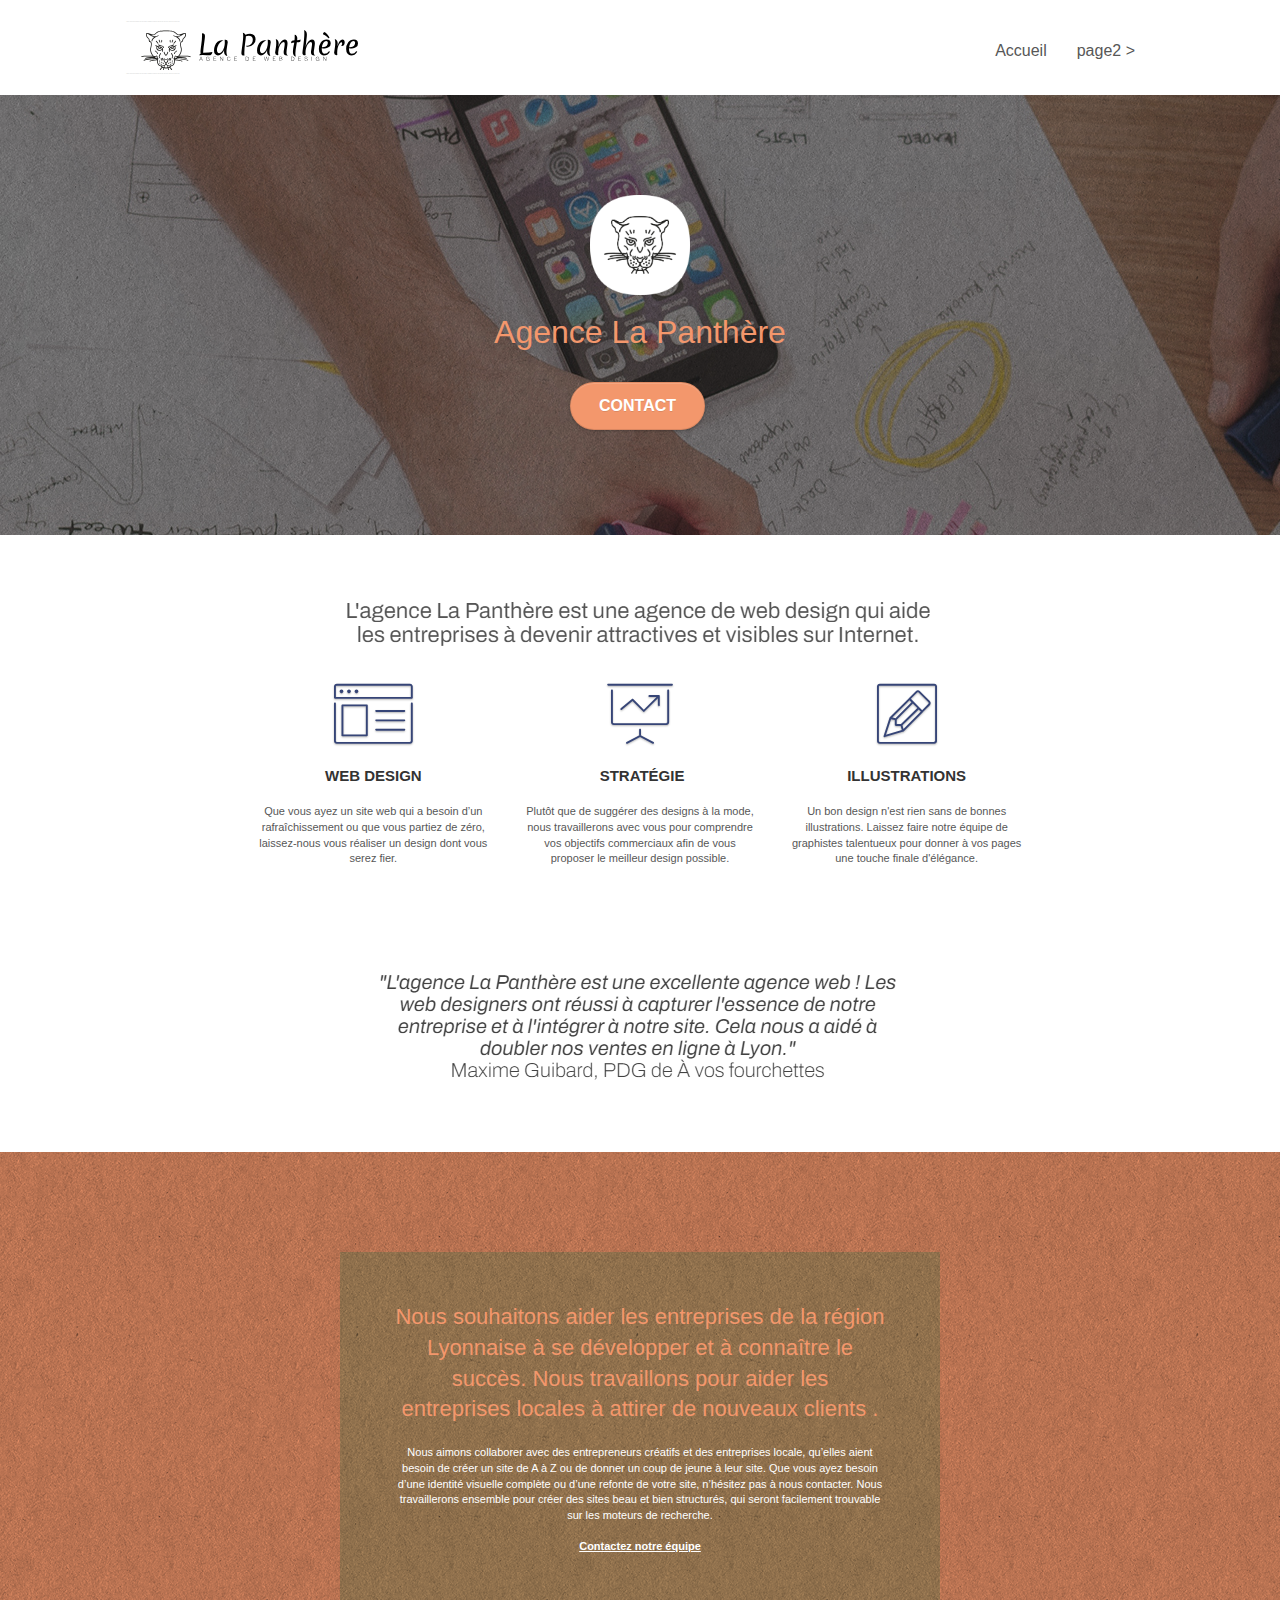
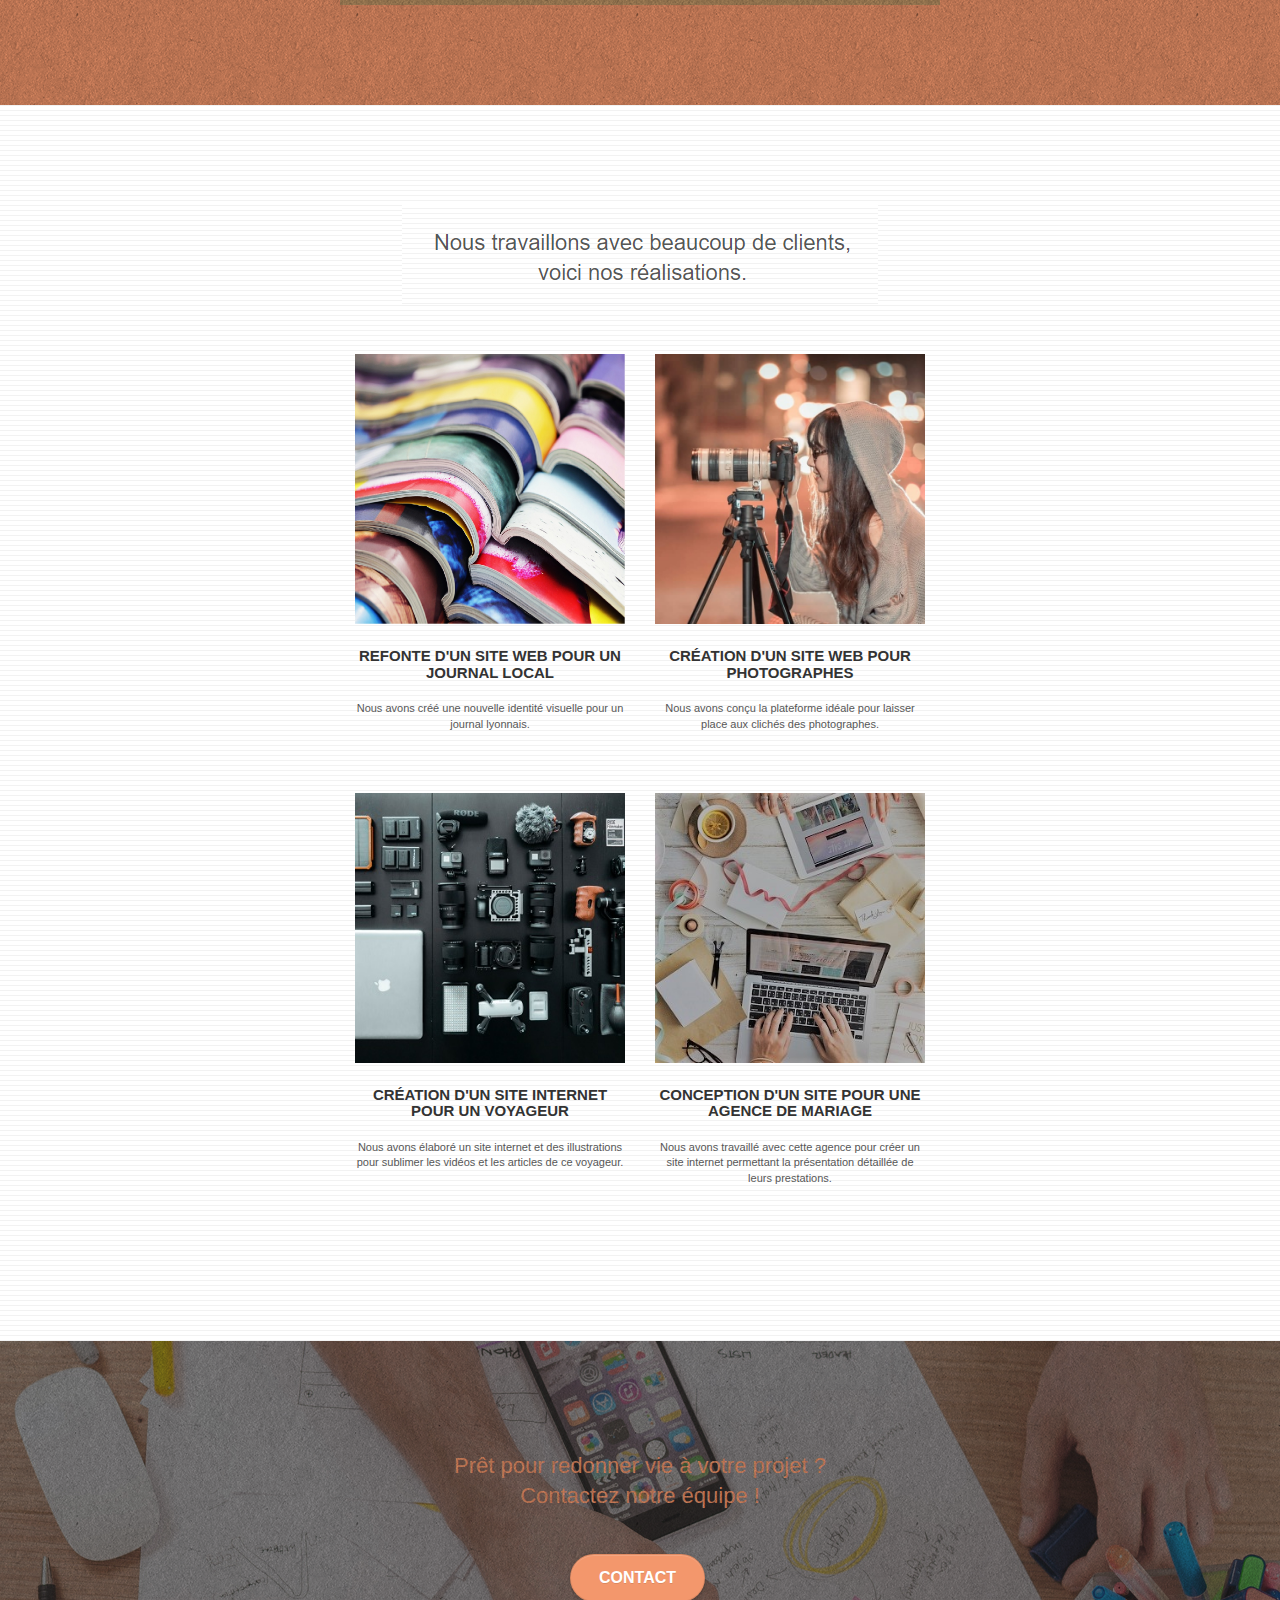
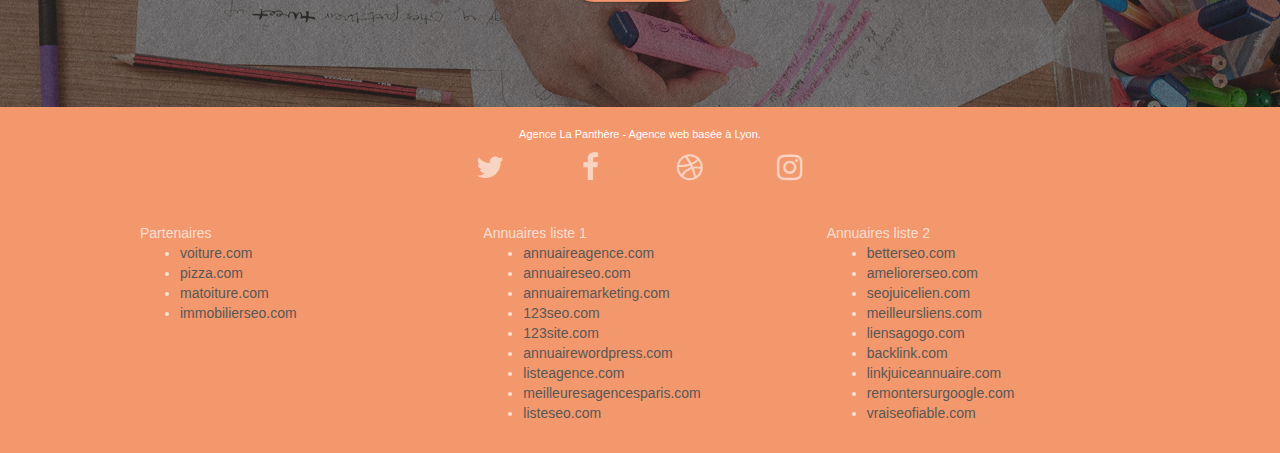
==== index.html @ 227c849f "Premier Commit Depôt Version 1 Du Site" ====
<!doctype html>
<html lang="Default">
<head>
    <meta charset="utf-8">
    <meta name="keywords" content="seo, google, site web, site internet, agence design paris, agence design, agence design,agence design,agence design,agence design,agence design,agence design,agence design,agence design">
    <meta name="description" content="">
    <meta name="viewport" content="width=device-width, initial-scale=1.0, viewport-fit=cover">
    <link rel="shortcut icon" type="image/png" href="favicon.jpg">
    
	<link rel="stylesheet" type="text/css" href="./css/bootstrap.css">
	<link rel="stylesheet" type="text/css" href="style.css">
	<link rel="stylesheet" type="text/css" href="./css/font-awesome.css">
	<link rel="stylesheet" type="text/css" href="./css/et-line.css">
	
    
	<script src="./js/jquery-2.1.0.js"></script>
	<script src="./js/bootstrap.js"></script>
	<script src="./js/blocs.js"></script>
	<script src="./js/jquery.touchSwipe.js" defer></script>
	<script src="./js/gmaps.js"></script>

    <title>.</title>

    
<!-- Analytics -->
 
<!-- Analytics END -->
    
</head>
<body>
<!-- Principal conteneur -->
<div class="page-container">
    
<!-- bloc-0 -->
<div class="bloc bgc-white l-bloc " id="bloc-0">
	<div class="container bloc-sm">

		<nav class="navbar row">
			<div class="navbar-header">
				<div class="keywords" style="color:#cccccc;font-size:1px;">Agence web à paris, stratégie web, web design, illustrations, design de site web, site web, web, internet, site internet, site</div>
				<a class="navbar-brand" href="index.html"><img src="img/agence-la-panthere-monochrome.svg" alt="paris web design logo agence web meilleure agence" height="40" /></a>
				<div class="keywords" style="color:#cccccc;font-size:1px;">Agence web à paris, stratégie web, web design, illustrations, design de site web, site web, web, internet, site internet, site</div>
				<button id="nav-toggle" type="button" class="ui-navbar-toggle navbar-toggle" data-toggle="collapse" data-target=".navbar-1">
					<span class="sr-only">Toggle navigation</span><span class="icon-bar"></span><span class="icon-bar"></span><span class="icon-bar"></span>
				</button>
			</div>
			<div class="collapse navbar-collapse navbar-1 special-dropdown-nav">
				<ul class="site-navigation nav navbar-nav">
					<li>
						<a href="index.html">Accueil</a>
					</li>
					<li>
					</li>
					<li>
						<a href="page2.html">page2 &gt;</a>
					</li>
				</ul>
			</div>
		</nav>
	</div>
</div>
<!-- bloc-0 END -->

<!-- bloc-1-presentation -->
<div class="bloc bgc-dark-slate-blue bg-banniere d-bloc bg-t-edge bloc-bg-texture texture-paper b-parallax" id="bloc-1-hero">
	<div class="container bloc-lg">
		<div class="row tight-width-whitespace">
			<div class="col-sm-12">
				<img src="img/logo.png" class="center-block image-resize-mode" width="100" alt="Agence La Panthère, agence web paris, création logo paris" />
				<h1 class="text-center hero-bloc-text tc-white ">
					Agence La Panthère
				</h1>
				<div class="text-center">
					<a href="page2.html" class="btn btn-lg btn-clean btn-rd cta-hero btn-atomic-tangerine" id="cta-hero">Contact</a>
				</div>
			</div>
		</div>
	</div>
</div>
<!-- bloc-1-presentation END -->

<!-- bloc-2-services -->
<div class="bloc bgc-white l-bloc" id="bloc-2-services">
	<div class="container bloc-md">
		<div class="row">
			<div class="col-sm-12 text-center">
				<img alt="agence web, agence web paris, web design paris, stratégie web" src="img/title.png" />
			</div>
		</div>
		<div class="row voffset-lg med-width-whitespace">
			<div class="col-sm-4">
				<div class="text-center">
					<span class="et-icon-browser sm-shadow icon-dark-slate-blue icons icon-lg"></span>
				</div>
				<h3 class="mg-md text-center">
					Web design
				</h3>
				<p class="text-center ">
					Que vous ayez un site web qui a besoin d&rsquo;un rafraîchissement ou que vous partiez de zéro, laissez-nous vous réaliser un design dont vous serez fier.
				</p>
			</div>
			<div class="col-sm-4">
				<div class="text-center">
					<span class="et-icon-presentation sm-shadow icon-dark-slate-blue icons icon-lg"></span>
				</div>
				<h3 class="mg-md text-center">
					&nbsp;Stratégie
				</h3>
				<p class="text-center ">
					Plutôt que de suggérer des designs à la mode, nous travaillerons avec vous pour comprendre vos objectifs commerciaux afin de vous proposer le meilleur design possible.<br>
				</p>
			</div>
			<div class="col-sm-4">
				<div class="text-center">
					<span class="et-icon-edit sm-shadow icon-dark-slate-blue icons icon-lg"></span>
				</div>
				<h3 class="mg-md text-center">
					Illustrations
				</h3>
				<p class="text-center ">
					Un bon design n'est rien sans de bonnes illustrations. Laissez faire notre équipe de graphistes talentueux pour donner à vos pages une touche finale d'élégance.
				</p>
			</div>
		</div>
		<div class="row voffset-lg voffset">
			<div class="col-xs-12 col-md-8 col-md-offset-2 text-center">
				<img alt="agence web, agence web paris, web design paris, stratégie web" src="img/citation.png" />

			</div>
		</div>
	</div>
</div>
<!-- bloc-2-services END -->

<!-- bloc-3-what-i-do -->
<div class="bloc tc-white bgc-atomic-tangerine bg-presentation d-bloc bloc-bg-texture texture-paper b-parallax" id="bloc-3-what-i-do">
	<div class="container bloc-lg">
		<div class="row tight-width-whitespace black-background">
			<div class="col-sm-12">
				<h2 class="mg-md text-center tc-white">
					Nous souhaitons aider les entreprises de la région Lyonnaise à se développer et à connaître le succès. Nous travaillons pour aider les entreprises locales à attirer de nouveaux clients .<br>
				</h2>
				<p class="text-center white">
					Nous aimons collaborer avec des entrepreneurs créatifs et des entreprises locale, qu’elles aient besoin de créer un site de A à Z ou de donner un coup de jeune à leur site. Que vous ayez besoin d’une identité visuelle complète ou d’une refonte de votre site, n’hésitez pas à nous contacter. Nous travaillerons ensemble pour créer des sites beau et bien structurés, qui seront facilement trouvable sur les moteurs de recherche. <br><br><a class="ltc-white bold-link" href="page2.html">Contactez notre équipe</a><br>
				</p>
			</div>
		</div>
	</div>
</div>
<!-- bloc-3-what-i-do END -->

<!-- bloc-4-portfolio -->
<div class="bloc bgc-white bg-lines-h2-bg bg-repeat l-bloc" id="bloc-4-portfolio">
	<div class="container bloc-lg">
		<div class="row">
			<div class="col-sm-12 text-center">
				<img alt="agence web, agence web paris, web design paris, stratégie web" src="img/title2.png" />
			</div>
		</div>
		<div class="row tight-width-whitespace portfolio-row">
			<div class="col-sm-6">
				<a href="#" data-lightbox="img/1.jpg" data-gallery-id="gallery-1" data-caption="Refonte d'un site web pour un journal local" data-frame="snapshot-lb"><img src="img/1.jpg" alt="paris web design logo agence web meilleure agence et refonte site web journal" class="img-responsive portfolio-thumb" /></a>
				<h3 class="mg-md text-center">
					Refonte d'un site web pour un journal local
				</h3>
				<p class="text-center">
					Nous avons créé une nouvelle identité visuelle pour un journal lyonnais.
				</p>
			</div>
			<div class="col-sm-6">
				<a href="#" data-lightbox="img/2.jpg" data-gallery-id="gallery-1" data-caption="Création d'un site web pour photographes" data-frame="snapshot-lb"><img src="img/2.jpg" class="img-responsive portfolio-thumb" alt="paris web design logo agence web meilleure agence, Création d'un site web pour photographes" /></a>
				<h3 class="mg-md text-center">
					Création d'un site web pour photographes
				</h3>
				<p class="text-center">
					Nous avons conçu la plateforme idéale pour laisser place aux clichés des photographes.
				</p>
			</div>
		</div>
		<div class="row tight-width-whitespace portfolio-row">
			<div class="col-sm-6">
				<a href="#" data-lightbox="img/3.bmp" data-gallery-id="gallery-1" data-caption="Création d'un site internet pour un voyageur" data-frame="snapshot-lb"><img src="img/3.bmp" class="img-responsive portfolio-thumb" alt="paris web design logo agence web meilleure agence, Création d'un site web pour voyageur"/></a>
				<h3 class="mg-md text-center">
					Création d'un site internet pour un voyageur
				</h3>
				<p class="text-center">
					Nous avons élaboré un site internet et des illustrations pour sublimer les vidéos et les articles de ce voyageur.
				</p>
			</div>
			<div class="col-sm-6">
				<a href="#" data-lightbox="img/4.bmp" data-gallery-id="gallery-1" data-caption="Conception d'un site pour une agence de mariage" data-frame="snapshot-lb"><img src="img/4.bmp" class="img-responsive portfolio-thumb" alt="paris web design logo agence web meilleure agence, Création d'un site web pour agence de mariage" /></a>
				<h3 class="mg-md text-center">
					Conception d'un site pour une agence de mariage
				</h3>
				<p class="text-center">
					Nous avons travaillé avec cette agence pour créer un site internet permettant la présentation détaillée de leurs prestations.
				</p>
			</div>
		</div>
	</div>
</div>
<!-- bloc-4-portfolio END -->

<!-- bloc-5-cta -->
<div class="bloc bgc-dark-slate-blue bg-banniere d-bloc bloc-bg-texture texture-paper" id="bloc-5-cta">
	<div class="container bloc-lg">
		<div class="row">
			<h2 class="mg-md text-center tc-white">
				Prêt pour redonner vie à votre projet ?<br>Contactez notre équipe !
			</h2>
			<div class="col-sm-12 text-center">
				<a href="page2.html" class="btn btn-atomic-tangerine btn-clean btn-rd btn-lg cta-hero">Contact</a>
			</div>
		</div>
	</div>
</div>
<!-- bloc-5-cta END -->

<!-- Footer - bloc-8 -->
<div class="bloc bgc-atomic-tangerine d-bloc" id="bloc-8">
	<div class="container bloc-sm">
		<div class="row">
			<div class="col-sm-12">
				<p class="text-center white">
					Agence La Panthère - Agence web basée à Lyon.<br>
				</p>
				<div class="row row-no-gutters social">
					<div class="col-sm-3">
						<div class="text-center">
							<a class="social" href="index.html"><span class="fa fa-twitter icon-md"></span></a>
						</div>
					</div>
					<div class="col-sm-3">
						<div class="text-center">
							<a class="social" href="index.html"><span class="fa fa-facebook icon-md"></span></a>
						</div>
					</div>
					<div class="col-sm-3">
						<div class="text-center">
							<a class="social" href="index.html"><span class="fa fa-dribbble icon-md"></span></a>
						</div>
					</div>
					<div class="col-sm-3">
						<div class="text-center">
							<a class="social" href="index.html"><span class="fa fa-instagram icon-md"></span></a>
						</div>
					</div>
					<div class="keywords" style="color:#F3976C;">Agence web à paris, stratégie web, web design, illustrations, design de site web, site web, web, internet, site internet, site</div>
				</div>
				<div class="row">
					<div class="col-sm-4">
						Partenaires
							<ul>
								<li><a href="voiture.com">voiture.com</a></li>
								<li><a href="pizza.com">pizza.com</a></li>
								<li><a href="matoiture.com">matoiture.com</a></li>
								<li><a href="immobilierseo.com">immobilierseo.com</a></li>
							</ul>		
					</div>
					<div class="col-sm-4">
						Annuaires liste 1
						<ul>
							<li><a href="annuaireagence.com">annuaireagence.com</a></li>
							<li><a href="annuaireseo.com">annuaireseo.com</a></li>
							<li><a href="annuairemarketing.com">annuairemarketing.com</a></li>
							<li><a href="123seoture.com">123seo.com</a></li>
							<li><a href="123site.com">123site.com</a></li>
							<li><a href="annuairewordpress.com">annuairewordpress.com</a></li>
							<li><a href="listeagence.com">listeagence.com</a></li>
							<li><a href="meilleuresagencesparis.com">meilleuresagencesparis.com</a></li>
							<li><a href="listeseo.com">listeseo.com</a></li>
						</ul>
					</div>
					<div class="col-sm-4">
						Annuaires liste 2
						<ul>
							<li><a href="betterseo.com">betterseo.com</a></li>
							<li><a href="ameliorerseo.com">ameliorerseo.com</a></li>
							<li><a href="seojuicelien.com">seojuicelien.com</a></li>
							<li><a href="meilleursliens.com">meilleursliens.com</a></li>
							<li><a href="liensagogo.com">liensagogo.com</a></li>
							<li><a href="backlink.com">backlink.com</a></li>
							<li><a href="linkjuiceannuaire.com">linkjuiceannuaire.com</a></li>
							<li><a href="remontersurgoogle.com">remontersurgoogle.com</a></li>
							<li><a href="vraiseofiable.com">vraiseofiable.com</a></li>
						</ul>
					</div>
				</div>
			</div>
		</div>
	</div>
</div>
<!-- Footer - bloc-8 END -->

</div>
<!-- Principal conteneur END -->
    

</body>
</html>
---- style.css ----
body {
    margin: 0;
    padding: 0;
    background: #FFF;
    overflow-x: hidden;
    -webkit-font-smoothing: antialiased;
    -moz-osx-font-smoothing: grayscale;
}

a,
button {
    transition: all .3s ease-in-out;
    outline: none!important;
}

a:hover {
    text-decoration: none;
    cursor: pointer;
}

#page-loading-blocs-notifaction {
    position: fixed;
    top: 0;
    bottom: 0;
    width: 100%;
    z-index: 100000;
    background: #FFFFFF url("img/pageload-spinner.gif") no-repeat center center;
}

.bloc {
    width: 100%;
    clear: both;
    background: 50% 50% no-repeat;
    padding: 0 50px;
    -webkit-background-size: cover;
    -moz-background-size: cover;
    -o-background-size: cover;
    background-size: cover;
    position: relative;
}

.bloc .container {
    padding-left: 0;
    padding-right: 0;
}

.bloc-lg {
    padding: 100px 50px;
}

.bloc-md {
    padding: 50px;
}

.bloc-sm {
    padding: 20px 50px;
}

.bg-center,
.bg-l-edge,
.bg-r-edge,
.bg-t-edge,
.bg-b-edge,
.bg-tl-edge,
.bg-bl-edge,
.bg-tr-edge,
.bg-br-edge,
.bg-repeat {
    -webkit-background-size: auto!important;
    -moz-background-size: auto!important;
    -o-background-size: auto!important;
    background-size: auto!important;
}

.bg-repeat {
    background: repeat;
}

.bg-t-edge {
    background: top no-repeat;
}

.bloc-bg-texture::before {
    content: "";
    background-size: 2px 2px;
    position: absolute;
    top: 0;
    bottom: 0;
    left: 0;
    right: 0;
}

.texture-paper::before {
    background: url("img/texture-paper.png");
    background-size: 280px 280px;
}

.b-parallax {
    background-attachment: fixed;
}

.d-bloc {
    color: rgba(255, 255, 255, .7);
}

.d-bloc button:hover {
    color: rgba(255, 255, 255, .9);
}

.d-bloc .icon-round,
.d-bloc .icon-square,
.d-bloc .icon-rounded,
.d-bloc .icon-semi-rounded-a,
.d-bloc .icon-semi-rounded-b {
    border-color: rgba(255, 255, 255, .9);
}

.d-bloc .divider-h span {
    border-color: rgba(255, 255, 255, .2);
}

.d-bloc .a-btn,
.d-bloc .navbar a,
.d-bloc .navbar-brand,
.d-bloc a .icon-sm,
.d-bloc a .icon-md,
.d-bloc a .icon-lg,
.d-bloc a .icon-xl,
.d-bloc h1 a,
.d-bloc h2 a,
.d-bloc h3 a,
.d-bloc h4 a,
.d-bloc h5 a,
.d-bloc h6 a,
.d-bloc p a {
    color: rgba(255, 255, 255, .6);
}

.d-bloc .a-btn:hover,
.d-bloc .navbar a:hover,
.d-bloc .navbar-brand:hover,
.d-bloc a:hover .icon-sm,
.d-bloc a:hover .icon-md,
.d-bloc a:hover .icon-lg,
.d-bloc a:hover .icon-xl,
.d-bloc h1 a:hover,
.d-bloc h2 a:hover,
.d-bloc h3 a:hover,
.d-bloc h4 a:hover,
.d-bloc h5 a:hover,
.d-bloc h6 a:hover,
.d-bloc p a:hover {
    color: rgba(255, 255, 255, 1);
}

.d-bloc .navbar-toggle .icon-bar {
    background: rgba(255, 255, 255, 1);
}

.d-bloc .btn-wire,
.d-bloc .btn-wire:hover {
    color: rgba(255, 255, 255, 1);
    border-color: rgba(255, 255, 255, 1);
}

.d-bloc .panel {
    color: rgba(0, 0, 0, .5);
}

.d-bloc .panel button:hover {
    color: rgba(0, 0, 0, .7);
}

.d-bloc .panel icon {
    border-color: rgba(0, 0, 0, .7);
}

.d-bloc .panel .divider-h span {
    border-color: rgba(0, 0, 0, .1);
}

.d-bloc .panel .a-btn {
    color: rgba(0, 0, 0, .6);
}

.d-bloc .panel .a-btn:hover {
    color: rgba(0, 0, 0, 1);
}

.d-bloc .panel .btn-wire,
.d-bloc .panel .btn-wire:hover {
    color: rgba(0, 0, 0, .7);
    border-color: rgba(0, 0, 0, .3);
}

.d-bloc .panel,
.l-bloc {
    color: rgba(0, 0, 0, .5);
}

.d-bloc .panel button:hover,
.l-bloc button:hover {
    color: rgba(0, 0, 0, .7);
}

.l-bloc .icon-round,
.l-bloc .icon-square,
.l-bloc .icon-rounded,
.l-bloc .icon-semi-rounded-a,
.l-bloc .icon-semi-rounded-b {
    border-color: rgba(0, 0, 0, .7);
}

.d-bloc .panel .divider-h span,
.l-bloc .divider-h span {
    border-color: rgba(0, 0, 0, .1);
}

.d-bloc .panel .a-btn,
.l-bloc .a-btn,
.l-bloc .navbar a,
.l-bloc .navbar-brand,
.l-bloc a .icon-sm,
.l-bloc a .icon-md,
.l-bloc a .icon-lg,
.l-bloc a .icon-xl,
.l-bloc h1 a,
.l-bloc h2 a,
.l-bloc h3 a,
.l-bloc h4 a,
.l-bloc h5 a,
.l-bloc h6 a,
.l-bloc p a {
    color: rgba(0, 0, 0, .6);
}

.d-bloc .panel .a-btn:hover,
.l-bloc .a-btn:hover,
.l-bloc .navbar a:hover,
.l-bloc .navbar-brand:hover,
.l-bloc a:hover .icon-sm,
.l-bloc a:hover .icon-md,
.l-bloc a:hover .icon-lg,
.l-bloc a:hover .icon-xl,
.l-bloc h1 a:hover,
.l-bloc h2 a:hover,
.l-bloc h3 a:hover,
.l-bloc h4 a:hover,
.l-bloc h5 a:hover,
.l-bloc h6 a:hover,
.l-bloc p a:hover {
    color: rgba(0, 0, 0, 1);
}

.l-bloc .navbar-toggle .icon-bar {
    color: rgba(0, 0, 0, .6);
}

.d-bloc .panel .btn-wire,
.d-bloc .panel .btn-wire:hover,
.l-bloc .btn-wire,
.l-bloc .btn-wire:hover {
    color: rgba(0, 0, 0, .7);
    border-color: rgba(0, 0, 0, .3);
}

.voffset {
    margin-top: 30px;
}

.voffset-lg {
    margin-top: 80px;
}

.row-no-gutters {
    margin-right: 0;
    margin-left: 0;
}

.row.row-no-gutters > [class^="col-"],
.row.row-no-gutters > [class*=" col-"] {
    padding-right: 0;
    padding-left: 0;
}

#bloc-1-hero h1 {
    font-size: 32px;
}

.navbar {
    margin-bottom: 0;
    z-index: 1;
}

.navbar-brand {
    height: auto;
    padding: 3px 15px;
    font-size: 25px;
    font-weight: normal;
    font-weight: 600;
    line-height: 44px;
}

.navbar-brand img {
    max-height: 200px;
    margin: 0 5px 0 0;
    display: inline;
}

.navbar-brand img[src$=svg] {
    min-width: 100px;
}

.nav-center .navbar-brand img {
    margin: 0;
}

.navbar .nav {
    padding-top: 2px;
    margin-right: -16px;
    float: right;
    z-index: 1;
}

.nav > li {
    float: left;
    margin-top: 4px;
    font-size: 16px;
}

.navbar-nav .open .dropdown-menu > li > a {
    text-align: inherit;
}

.nav > li a:hover,
.nav > li a:focus {
    background: transparent;
}

.navbar-toggle {
    margin: 10px 10px 0 0;
    border: 0px;
}

.navbar-toggle:hover {
    background: transparent!important;
}

.navbar-toggle .icon-bar {
    background-color: rgba(0, 0, 0, .5);
    width: 26px;
}

.nav-invert .navbar .nav {
    float: left;
}

.nav-invert .navbar-header,
.nav-invert .navbar-brand {
    float: right;
    position: relative;
    z-index: 2;
}

@media (min-width: 768px) {
    .site-navigation {
        position: absolute;
        top: 50%;
        right: 20px;
        transform: translate(0, -50%);
        -webkit-transform: translateY(-50%);
    }
    .nav > li .dropdown-menu a,
    .nav > li .dropdown-menu a:hover {
        color: #484848;
    }
    .nav-invert .site-navigation {
        left: 0;
        right: 0;
    }
    .nav-center {
        text-align: center;
    }
    .nav-center .navbar-header {
        width: 100%;
    }
    .nav-center .navbar-header,
    .nav-center .navbar-brand,
    .nav-center .nav > li {
        float: none;
        display: inline-block;
    }
    .nav-center .site-navigation {
        position: relative;
        width: 100%;
        right: 0;
        margin-right: 0px;
        margin-top: 20px;
    }
    .nav-center.mini-nav .navbar-toggle {
        float: none;
        margin: 10px auto 0;
    }
}

.nav > li > .dropdown a {
    background: none!important;
    display: block;
    padding: 14px 15px;
}

nav .caret {
    margin: 0 5px;
}

.dropdown-menu .dropdown-menu {
    top: -8px;
    left: 100%;
}

.dropdown-menu .dropmenu-flow-right {
    top: 100%;
    left: 0;
    margin-left: -1px;
    border-top-left-radius: 0;
    border-top-right-radius: 0;
}

.dropdown-menu .dropdown span {
    border: 4px solid black;
    border-top-color: transparent;
    border-right-color: transparent;
    border-bottom-color: transparent;
    margin: 6px -5px 0 0!important;
    float: right;
}

.mg-md {
    margin-top: 10px;
    margin-bottom: 20px;
}

.mg-lg {
    margin-top: 10px;
    margin-bottom: 40px;
}

.btn {
    margin: 0 5px 5px 0;
}

.btn.pull-right {
    margin: 0 0 5px 5px;
}

.btn-d,
.btn-d:hover,
.btn-d:focus {
    color: #FFF;
    background: rgba(0, 0, 0, .3);
}

button {
    outline: none!important;
}

.btn-rd {
    border-radius: 40px;
}

.btn-clean {
    border: 1px solid rgba(0, 0, 0, .08);
    border-bottom-color: rgba(0, 0, 0, .1);
    text-shadow: 0 1px 0 rgba(0, 0, 1, .1);
    box-shadow: 0 1px 3px rgba(0, 0, 1, .25), inset 0 1px 0 0 rgba(255, 255, 255, .15);
}

.icon-md {
    font-size: 30px!important;
}

.icon-lg {
    font-size: 60px!important;
}

.sm-shadow {
    text-shadow: 0 1px 2px rgba(0, 0, 0, .3);
}

.panel-sq,
.panel-sq .panel-heading,
.panel-sq .panel-footer {
    border-radius: 0;
}

.panel-rd {
    border-radius: 30px;
}

.panel-rd .panel-heading {
    border-radius: 29px 29px 0 0;
}

.panel-rd .panel-footer {
    border-radius: 0 0 29px 29px;
}

.form-control {
    border-color: rgba(0, 0, 0, .1);
    box-shadow: none;
}

.scrollToTop {
    width: 40px;
    height: 40px;
    position: fixed;
    bottom: 20px;
    right: 20px;
    opacity: 0;
    z-index: 500;
    transition: all .3s ease-in-out;
}

.scrollToTop span {
    margin-top: 6px;
}

.showScrollTop {
    font-size: 14px;
    opacity: 1;
}

a[data-lightbox] {
    position: relative;
    display: block;
    text-align: center;
}

a[data-lightbox]:hover::before {
    content: "+";
    font-family: "HelveticaNeue-Light", "Helvetica Neue Light", "Helvetica Neue", Helvetica, Arial;
    font-size: 32px;
    width: 50px;
    height: 50px;
    margin-left: -25px;
    border-radius: 50%;
    background: rgba(0, 0, 0, .6);
    color: #FFF;
    font-weight: 100;
    z-index: 1;
    position: absolute;
    top: 50%;
    transform: translateY(-50%);
    -webkit-transform: translateY(-50%);
}

a[data-lightbox]:hover img {
    opacity: 0.6;
    -webkit-animation-fill-mode: none;
    animation-fill-mode: none;
}

#lightbox-modal {
    display: flex;
    align-items: center;
}

#lightbox-modal .modal-dialog {
    width: 90%;
    max-width: 900px;
    margin: 0 auto 0;
}

#lightbox-modal .modal-dialog img {
    max-height: 90vh;
    margin: 0 auto;
}

.lightbox-caption {
    padding: 20px;
    color: #FFF;
    background: rgba(0, 0, 0, .5);
    position: absolute;
    left: 15px;
    right: 15px;
    bottom: 5px;
}

.close-lightbox {
    color: #FFF;
    font-size: 30px;
    position: absolute;
    top: 20px;
    right: 20px;
    z-index: 20;
    background: rgba(0, 0, 0, .5);
    border: none;
    line-height: 30px;
    padding: 0 9px 5px;
    opacity: 0.3;
}

.close-lightbox:hover,
.next-lightbox:hover,
.prev-lightbox:hover {
    opacity: 1.0;
    color: #FFF;
}

.next-lightbox,
.prev-lightbox {
    font-size: 20px;
    color: rgba(255, 255, 255, .9);
    background: rgba(0, 0, 0, .5);
    transition: all .2s ease-in-out;
    position: absolute;
    top: 45%;
    z-index: 1;
    opacity: 0.4;
}

.next-lightbox {
    padding: 6px 8px 1px 13px;
    right: 25px;
}

.prev-lightbox {
    padding: 6px 13px 1px 10px;
    left: 25px;
}

.snapshot-lb .modal-body {
    padding-bottom: 45px;
}

.snapshot-lb .lightbox-caption {
    padding: 0;
    color: rgba(0, 0, 0, .5);
    background: none;
}

h1,
h2,
h3,
h4,
h5,
h6,
p,
label,
.btn,
a {
    font-family: "helvetica";
    font-weight: 400;
    color: #575757!important;
}

.container {
    max-width: 1000px;
}

.hero-bloc-text {
    font-size: 38px;
}

.hero-bloc-text-sub {
    font-size: 36px;
}

.statement-bloc-text {
    line-height: 26px;
    font-style: italic;
    font-size: 20px;
    text-align: center;
    font-weight: lighter;
    max-width: 520px;
    margin: auto auto auto auto;
}

p {
    font-size: 11px;
}

.tight-width-whitespace {
    max-width: 600px;
    margin: auto auto auto auto;
}

.h1 {
    font-size: 20px;
    font-family: "Open Sans";
}

.cta-hero {
    margin-top: 22px;
    color: #FFFFFF!important;
    text-transform: uppercase;
    padding: 12px 28px 12px 28px;
    font-size: 16px;
    font-weight: 700;
}

.social {
    max-width: 400px;
    margin: auto auto auto auto;
}

h2 {
    font-size: 22px;
    line-height: 1.4em;
}

h3 {
    font-size: 15px;
    text-transform: uppercase;
    font-weight: 700;
    color: #333333!important;
}

.med-width-whitespace {
    max-width: 800px;
    margin: auto auto auto auto;
    box-shadow: 0px 0px 0px #000000;
}

h1 {
    color: #333333!important;
}

h4 {
    color: #333333!important;
}

.icons {
    margin-bottom: 14px;
    margin-top: 24px;
}

.white {
    color: #FFFFFF!important;
}

.portfolio-thumb {
    margin-bottom: 24px;
}

.portfolio-row {
    margin-bottom: 44px;
    margin-top: 50px;
}

.avatar {
    box-shadow: 0px 4px 9px rgba(0, 0, 0, 0.3);
}

.black-background {
    background-color: rgba(165, 147, 99, 0.7);
    padding: 40px 40px 40px 40px;
}

.bold-link {
    font-weight: 900;
    text-decoration: underline!important;
}

.bgc-white {
    background-color: #FFFFFF;
}

.bgc-dark-slate-blue {
    background-color: #364577;
}

.bgc-atomic-tangerine {
    background-color: #F3976C;
}

.tc-white {
    color: #F3976C!important;
}

.btn-atomic-tangerine {
    background: #F3976C;
    color: #FFFFFF!important;
}

.btn-atomic-tangerine:hover {
    background: #c27956!important;
    color: #FFFFFF!important;
}

.ltc-white {
    color: #FFFFFF!important;
}

.ltc-white:hover {
    color: #cccccc!important;
}

.ltc-atomic-tangerine {
    color: #F3976C!important;
}

.ltc-atomic-tangerine:hover {
    color: #c27956!important;
}

.icon-dark-slate-blue {
    color: #364577!important;
    border-color: #364577!important;
}

.bg-dots-bg {
    background-image: url("img/dots-bg.png");
}

.bg-lines-h2-bg {
    background-image: url("img/lines-h2-bg.png");
}

.bg-banniere {
    background-image: url("img/agence-la-panthere.jpg");
}

.bg-presentation {
    background-image: url("img/image-de-presentation.bmp");
}

@media (max-width: 1024px) {
    .bloc {
        padding-left: 20px;
        padding-right: 20px;
    }
    .bloc.full-width-bloc,
    .bloc-tile-2.full-width-bloc .container,
    .bloc-tile-3.full-width-bloc .container,
    .bloc-tile-4.full-width-bloc .container {
        padding-left: 0;
        padding-right: 0;
    }
}

@media (max-width: 992px) and (min-width: 768px) {
    .navbar .nav {
        max-width: 80%
    }
    .nav-center.navbar .nav {
        max-width: 100%
    }
}

@media only screen and (min-device-width: 768px) and (max-device-width: 1024px) and (orientation: landscape) {
    .b-parallax {
        background-attachment: scroll;
    }
}

@media only screen and (min-device-width: 1024px) and (max-device-width: 1366px) and (-webkit-min-device-pixel-ratio: 1.5) {
    .b-parallax {
        background-attachment: scroll;
    }
}

@media (max-width: 991px) {
    .container {
        width: 100%;
    }
    .b-parallax {
        background-attachment: scroll;
    }
    .page-container,
    #hero-bloc {
        overflow-x: hidden;
        position: relative;
    }
    .bloc {
        padding-left: constant(safe-area-inset-left);
        padding-right: constant(safe-area-inset-right);
    }
    .bloc-group,
    .bloc-group .bloc {
        display: block;
        width: 100%;
    }
    .bloc-fill-screen .fill-bloc-top-edge,
    .bloc-fill-screen .fill-bloc-bottom-edge {
        padding: 0 20px;
        padding-left: constant(safe-area-inset-left);
        padding-right: constant(safe-area-inset-right);
    }
}

@media (max-width: 767px) {
    .page-container {
        overflow-x: hidden;
        position: relative;
    }
    h1,
    h2,
    h3,
    h4,
    h5,
    h6,
    p,
    #disqus_thread {
        padding-left: 10px!important;
        padding-right: 10px!important;
    }
    .b-parallax {
        background-attachment: scroll;
    }
    .navbar .nav {
        padding-top: 0;
        border-top: 1px solid rgba(0, 0, 0, .2);
        float: none!important;
    }
    .navbar.row {
        margin-left: 0;
        margin-right: 0;
    }
    .site-navigation {
        position: inherit;
        transform: none;
        -webkit-transform: none;
        -ms-transform: none;
    }
    .nav > li {
        margin-top: 0;
        border-bottom: 1px solid rgba(0, 0, 0, .1);
        background: rgba(0, 0, 0, .05);
        text-align: left;
        padding-left: 15px;
        width: 100%;
    }
    .nav > li:hover {
        background: rgba(0, 0, 0, .08);
    }
    .dropdown .dropdown a .caret {
        float: none;
        margin: 5px 0 0 10px!important;
        border: 4px solid black;
        border-bottom-color: transparent;
        border-right-color: transparent;
        border-left-color: transparent;
    }
    #hero-bloc .navbar .nav {
        background: rgba(0, 0, 0, .8);
    }
    #hero-bloc .navbar .nav a {
        color: rgba(255, 255, 255, .6);
    }
    .hero {
        padding: 50px 0;
    }
    .hero-nav {
        left: -1px;
        right: -1px;
    }
    .navbar-collapse {
        padding: 0;
        overflow-x: hidden;
        -webkit-box-shadow: none;
        box-shadow: none;
    }
    .navbar-brand img {
        max-height: 40px;
        width: auto;
    }
    .nav-invert .navbar-header {
        float: none;
        width: 100%;
    }
    .nav-invert .navbar-toggle {
        float: left;
        margin-left: 10px;
    }
    .bloc {
        padding-left: 0;
        padding-right: 0;
    }
    .bloc-xxl,
    .bloc-xl,
    .bloc-lg {
        padding: 40px 0;
    }
    .bloc-sm,
    .bloc-md {
        padding-left: 0;
        padding-right: 0;
    }
    .bloc-tile-2 .container,
    .bloc-tile-3 .container,
    .bloc-tile-4 .container,
    .bloc-fill-screen .fill-bloc-top-edge,
    .bloc-fill-screen .fill-bloc-bottom-edge {
        padding-left: 0;
        padding-right: 0;
    }
    .a-block {
        padding: 0 10px;
    }
    .btn-dwn {
        display: none;
    }
    .voffset {
        margin-top: 5px;
    }
    .voffset-md {
        margin-top: 20px;
    }
    .voffset-lg {
        margin-top: 30px;
    }
    form {
        padding: 5px;
    }
    .close-lightbox {
        display: inline-block;
    }
    .blocsapp-device-iphone5 {
        background-size: 216px 425px;
        padding-top: 60px;
        width: 216px;
        height: 425px;
    }
    .blocsapp-device-iphone5 img {
        width: 180px;
        height: 320px;
    }
}

@media (max-width: 400px) {
    .bloc {
        padding-left: 0;
        padding-right: 0;
    }
}

@media (max-width: 767px) {
    .bloc-mob-center-text {
        text-align: center;
    }
}
---- css/et-line.css ----
@font-face {
    font-family: et-line;
    src: url(../fonts/et-line.eot);
    src: url(../fonts/et-line.eot?#iefix) format('embedded-opentype'), url(../fonts/et-line.woff) format('woff'), url(../fonts/et-line.ttf) format('truetype'), url(../fonts/et-line.svg#et-line) format('svg');
    font-weight: 400;
    font-style: normal
}

.et-icon-adjustments,
.et-icon-alarmclock,
.et-icon-anchor,
.et-icon-aperture,
.et-icon-attachment,
.et-icon-bargraph,
.et-icon-basket,
.et-icon-beaker,
.et-icon-bike,
.et-icon-book-open,
.et-icon-briefcase,
.et-icon-browser,
.et-icon-calendar,
.et-icon-camera,
.et-icon-caution,
.et-icon-chat,
.et-icon-circle-compass,
.et-icon-clipboard,
.et-icon-clock,
.et-icon-cloud,
.et-icon-compass,
.et-icon-desktop,
.et-icon-dial,
.et-icon-document,
.et-icon-documents,
.et-icon-download,
.et-icon-dribbble,
.et-icon-edit,
.et-icon-envelope,
.et-icon-expand,
.et-icon-facebook,
.et-icon-flag,
.et-icon-focus,
.et-icon-gears,
.et-icon-genius,
.et-icon-gift,
.et-icon-global,
.et-icon-globe,
.et-icon-googleplus,
.et-icon-grid,
.et-icon-happy,
.et-icon-hazardous,
.et-icon-heart,
.et-icon-hotairballoon,
.et-icon-hourglass,
.et-icon-key,
.et-icon-laptop,
.et-icon-layers,
.et-icon-lifesaver,
.et-icon-lightbulb,
.et-icon-linegraph,
.et-icon-linkedin,
.et-icon-lock,
.et-icon-magnifying-glass,
.et-icon-map,
.et-icon-map-pin,
.et-icon-megaphone,
.et-icon-mic,
.et-icon-mobile,
.et-icon-newspaper,
.et-icon-notebook,
.et-icon-paintbrush,
.et-icon-paperclip,
.et-icon-pencil,
.et-icon-phone,
.et-icon-picture,
.et-icon-pictures,
.et-icon-piechart,
.et-icon-presentation,
.et-icon-pricetags,
.et-icon-printer,
.et-icon-profile-female,
.et-icon-profile-male,
.et-icon-puzzle,
.et-icon-quote,
.et-icon-recycle,
.et-icon-refresh,
.et-icon-ribbon,
.et-icon-rss,
.et-icon-sad,
.et-icon-scissors,
.et-icon-scope,
.et-icon-search,
.et-icon-shield,
.et-icon-speedometer,
.et-icon-strategy,
.et-icon-streetsign,
.et-icon-tablet,
.et-icon-target,
.et-icon-telescope,
.et-icon-toolbox,
.et-icon-tools,
.et-icon-tools-2,
.et-icon-trophy,
.et-icon-tumblr,
.et-icon-twitter,
.et-icon-upload,
.et-icon-video,
.et-icon-wallet,
.et-icon-wine {
    font-family: et-line;
    speak: none;
    font-style: normal;
    font-weight: 400;
    font-variant: normal;
    text-transform: none;
    line-height: 1;
    -webkit-font-smoothing: antialiased;
    -moz-osx-font-smoothing: grayscale;
    display: inline-block
}

.et-icon-mobile:before {
    content: "\e000"
}

.et-icon-laptop:before {
    content: "\e001"
}

.et-icon-desktop:before {
    content: "\e002"
}

.et-icon-tablet:before {
    content: "\e003"
}

.et-icon-phone:before {
    content: "\e004"
}

.et-icon-document:before {
    content: "\e005"
}

.et-icon-documents:before {
    content: "\e006"
}

.et-icon-search:before {
    content: "\e007"
}

.et-icon-clipboard:before {
    content: "\e008"
}

.et-icon-newspaper:before {
    content: "\e009"
}

.et-icon-notebook:before {
    content: "\e00a"
}

.et-icon-book-open:before {
    content: "\e00b"
}

.et-icon-browser:before {
    content: "\e00c"
}

.et-icon-calendar:before {
    content: "\e00d"
}

.et-icon-presentation:before {
    content: "\e00e"
}

.et-icon-picture:before {
    content: "\e00f"
}

.et-icon-pictures:before {
    content: "\e010"
}

.et-icon-video:before {
    content: "\e011"
}

.et-icon-camera:before {
    content: "\e012"
}

.et-icon-printer:before {
    content: "\e013"
}

.et-icon-toolbox:before {
    content: "\e014"
}

.et-icon-briefcase:before {
    content: "\e015"
}

.et-icon-wallet:before {
    content: "\e016"
}

.et-icon-gift:before {
    content: "\e017"
}

.et-icon-bargraph:before {
    content: "\e018"
}

.et-icon-grid:before {
    content: "\e019"
}

.et-icon-expand:before {
    content: "\e01a"
}

.et-icon-focus:before {
    content: "\e01b"
}

.et-icon-edit:before {
    content: "\e01c"
}

.et-icon-adjustments:before {
    content: "\e01d"
}

.et-icon-ribbon:before {
    content: "\e01e"
}

.et-icon-hourglass:before {
    content: "\e01f"
}

.et-icon-lock:before {
    content: "\e020"
}

.et-icon-megaphone:before {
    content: "\e021"
}

.et-icon-shield:before {
    content: "\e022"
}

.et-icon-trophy:before {
    content: "\e023"
}

.et-icon-flag:before {
    content: "\e024"
}

.et-icon-map:before {
    content: "\e025"
}

.et-icon-puzzle:before {
    content: "\e026"
}

.et-icon-basket:before {
    content: "\e027"
}

.et-icon-envelope:before {
    content: "\e028"
}

.et-icon-streetsign:before {
    content: "\e029"
}

.et-icon-telescope:before {
    content: "\e02a"
}

.et-icon-gears:before {
    content: "\e02b"
}

.et-icon-key:before {
    content: "\e02c"
}

.et-icon-paperclip:before {
    content: "\e02d"
}

.et-icon-attachment:before {
    content: "\e02e"
}

.et-icon-pricetags:before {
    content: "\e02f"
}

.et-icon-lightbulb:before {
    content: "\e030"
}

.et-icon-layers:before {
    content: "\e031"
}

.et-icon-pencil:before {
    content: "\e032"
}

.et-icon-tools:before {
    content: "\e033"
}

.et-icon-tools-2:before {
    content: "\e034"
}

.et-icon-scissors:before {
    content: "\e035"
}

.et-icon-paintbrush:before {
    content: "\e036"
}

.et-icon-magnifying-glass:before {
    content: "\e037"
}

.et-icon-circle-compass:before {
    content: "\e038"
}

.et-icon-linegraph:before {
    content: "\e039"
}

.et-icon-mic:before {
    content: "\e03a"
}

.et-icon-strategy:before {
    content: "\e03b"
}

.et-icon-beaker:before {
    content: "\e03c"
}

.et-icon-caution:before {
    content: "\e03d"
}

.et-icon-recycle:before {
    content: "\e03e"
}

.et-icon-anchor:before {
    content: "\e03f"
}

.et-icon-profile-male:before {
    content: "\e040"
}

.et-icon-profile-female:before {
    content: "\e041"
}

.et-icon-bike:before {
    content: "\e042"
}

.et-icon-wine:before {
    content: "\e043"
}

.et-icon-hotairballoon:before {
    content: "\e044"
}

.et-icon-globe:before {
    content: "\e045"
}

.et-icon-genius:before {
    content: "\e046"
}

.et-icon-map-pin:before {
    content: "\e047"
}

.et-icon-dial:before {
    content: "\e048"
}

.et-icon-chat:before {
    content: "\e049"
}

.et-icon-heart:before {
    content: "\e04a"
}

.et-icon-cloud:before {
    content: "\e04b"
}

.et-icon-upload:before {
    content: "\e04c"
}

.et-icon-download:before {
    content: "\e04d"
}

.et-icon-target:before {
    content: "\e04e"
}

.et-icon-hazardous:before {
    content: "\e04f"
}

.et-icon-piechart:before {
    content: "\e050"
}

.et-icon-speedometer:before {
    content: "\e051"
}

.et-icon-global:before {
    content: "\e052"
}

.et-icon-compass:before {
    content: "\e053"
}

.et-icon-lifesaver:before {
    content: "\e054"
}

.et-icon-clock:before {
    content: "\e055"
}

.et-icon-aperture:before {
    content: "\e056"
}

.et-icon-quote:before {
    content: "\e057"
}

.et-icon-scope:before {
    content: "\e058"
}

.et-icon-alarmclock:before {
    content: "\e059"
}

.et-icon-refresh:before {
    content: "\e05a"
}

.et-icon-happy:before {
    content: "\e05b"
}

.et-icon-sad:before {
    content: "\e05c"
}

.et-icon-facebook:before {
    content: "\e05d"
}

.et-icon-twitter:before {
    content: "\e05e"
}

.et-icon-googleplus:before {
    content: "\e05f"
}

.et-icon-rss:before {
    content: "\e060"
}

.et-icon-tumblr:before {
    content: "\e061"
}

.et-icon-linkedin:before {
    content: "\e062"
}

.et-icon-dribbble:before {
    content: "\e063"
}
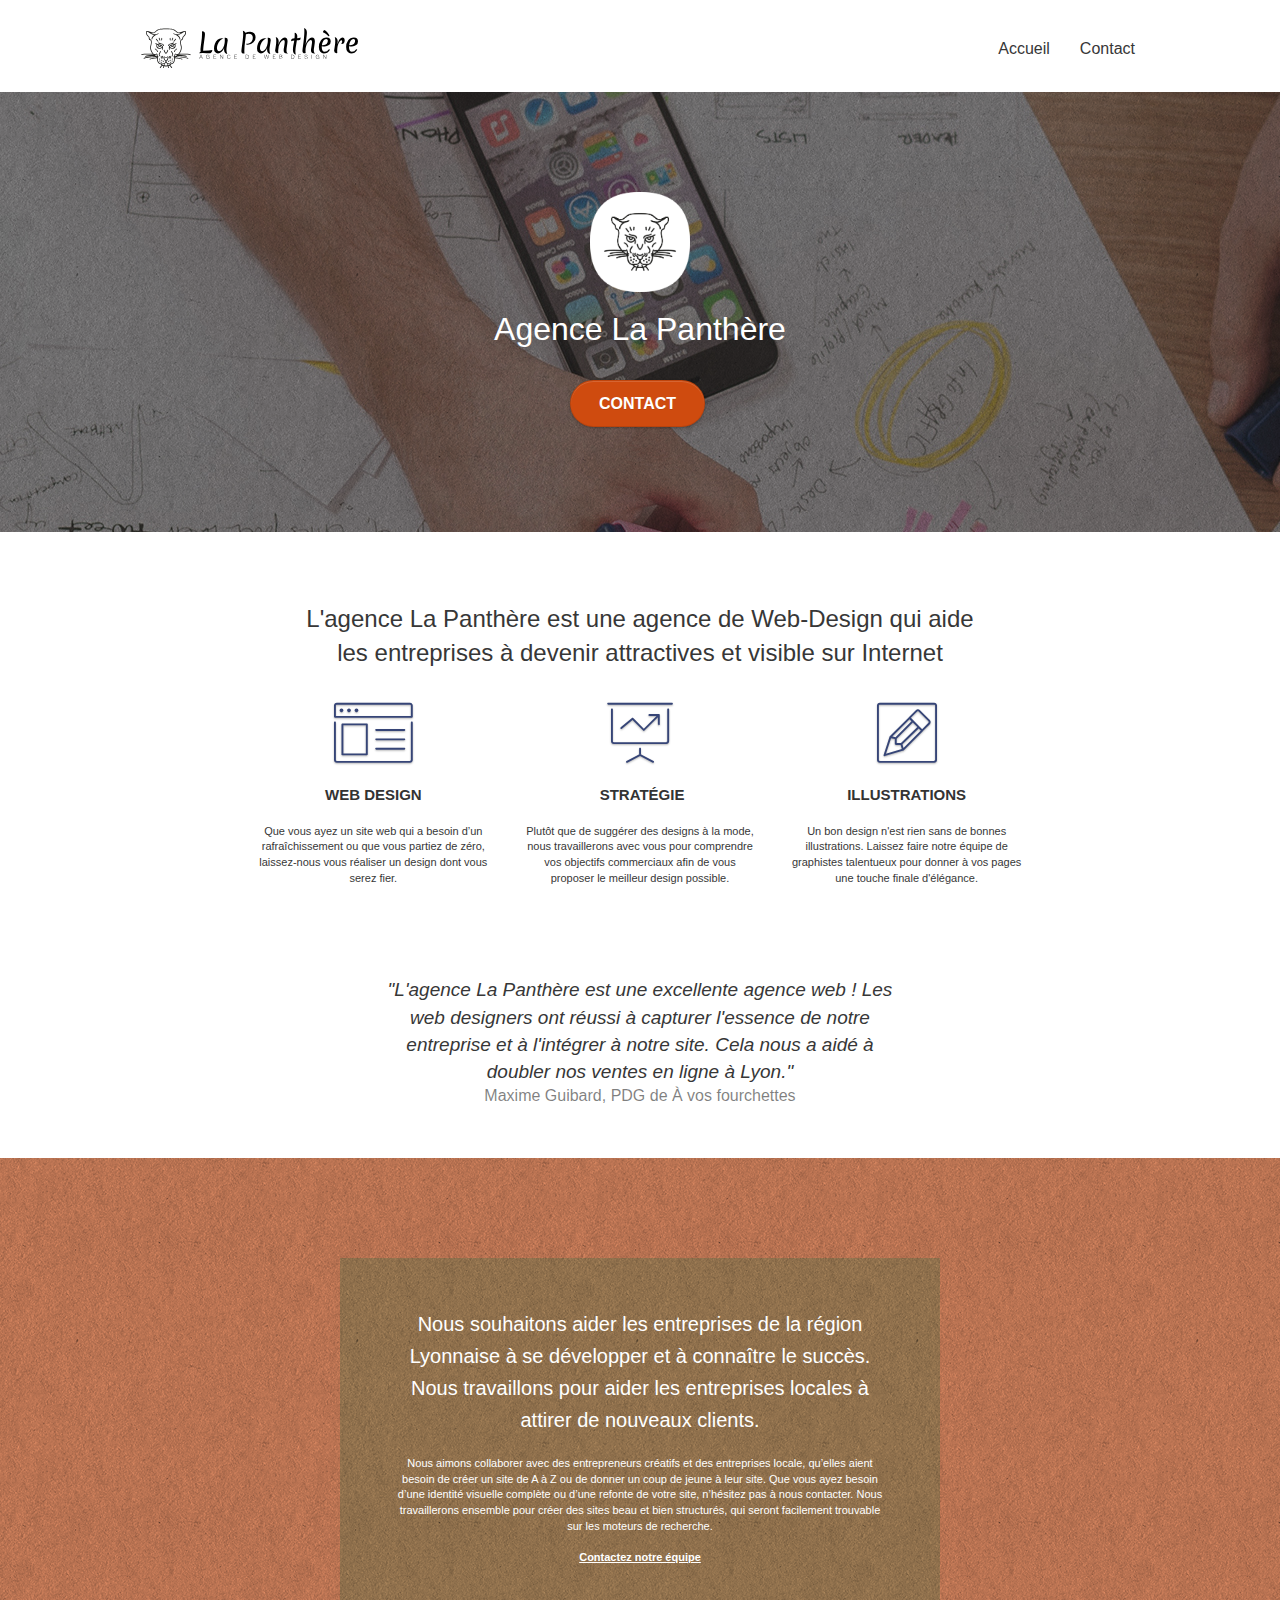
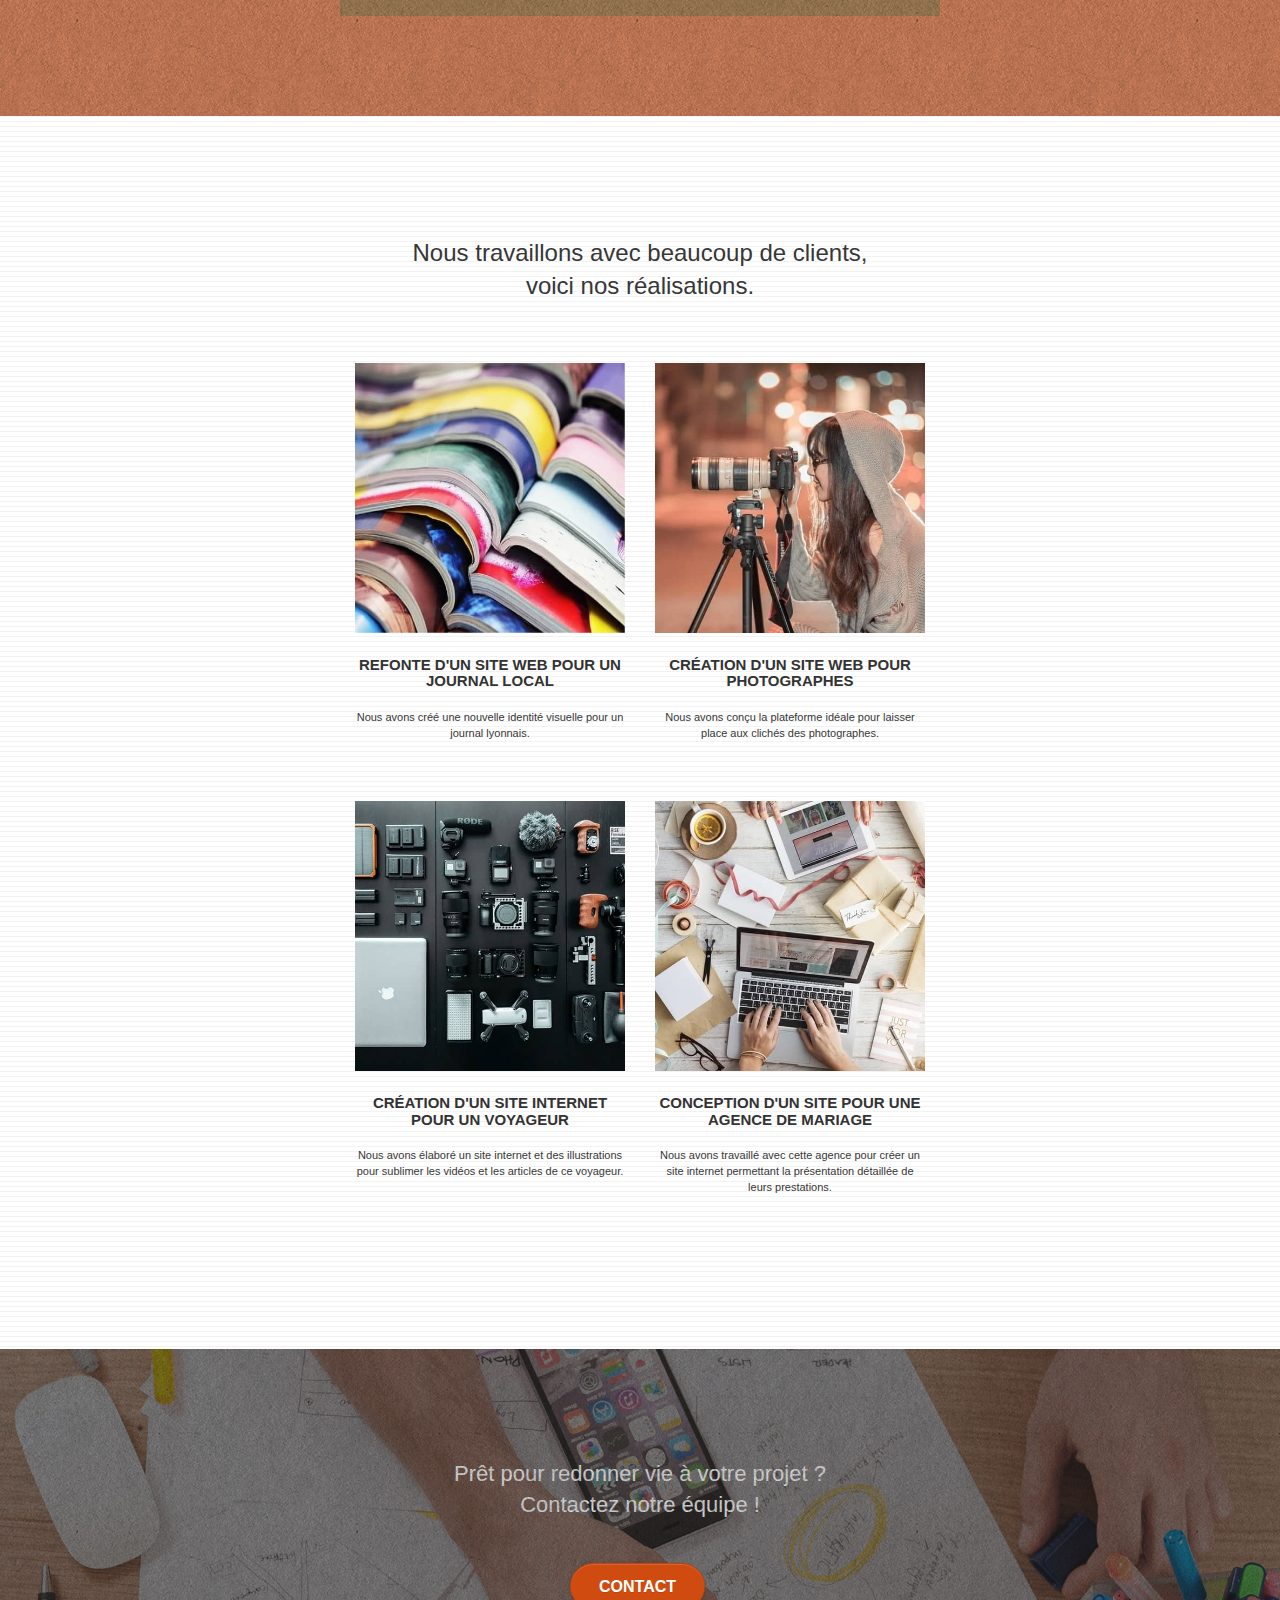
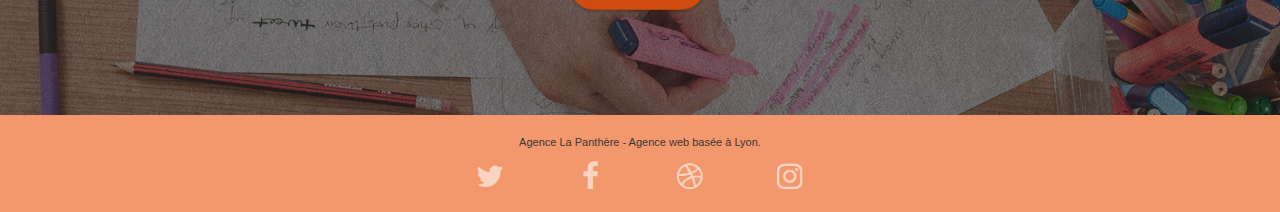
==== commit c3a388c4: "Premier Jet de correction d'Optimisation sur le site La Panthère" ====
--- a/index.html
+++ b/index.html
@@ -1,300 +1,303 @@
 <!doctype html>
-<html lang="Default">
+<html lang="fr">
+
 <head>
-    <meta charset="utf-8">
-    <meta name="keywords" content="seo, google, site web, site internet, agence design paris, agence design, agence design,agence design,agence design,agence design,agence design,agence design,agence design,agence design">
-    <meta name="description" content="">
-    <meta name="viewport" content="width=device-width, initial-scale=1.0, viewport-fit=cover">
-    <link rel="shortcut icon" type="image/png" href="favicon.jpg">
-    
+	<meta charset="utf-8">
+	<meta name="description"
+		content="L'agence La Panthère est une agence de Web-Design qui aide les entreprises à devenir attractives et visible sur Internet">
+	<meta name="viewport" content="width=device-width, initial-scale=1.0, viewport-fit=cover">
+	<link rel="shortcut icon" type="image/png" href="favicon.jpg">
+
 	<link rel="stylesheet" type="text/css" href="./css/bootstrap.css">
 	<link rel="stylesheet" type="text/css" href="style.css">
 	<link rel="stylesheet" type="text/css" href="./css/font-awesome.css">
 	<link rel="stylesheet" type="text/css" href="./css/et-line.css">
-	
-    
+
+
 	<script src="./js/jquery-2.1.0.js"></script>
 	<script src="./js/bootstrap.js"></script>
 	<script src="./js/blocs.js"></script>
 	<script src="./js/jquery.touchSwipe.js" defer></script>
 	<script src="./js/gmaps.js"></script>
 
-    <title>.</title>
-
-    
-<!-- Analytics -->
- 
-<!-- Analytics END -->
-    
+	<title>La Panthère, Agence Web Design Basée à Lyon</title>
+
+
+	<!-- Analytics -->
+
+	<!-- Analytics END -->
+
 </head>
+
 <body>
-<!-- Principal conteneur -->
-<div class="page-container">
-    
-<!-- bloc-0 -->
-<div class="bloc bgc-white l-bloc " id="bloc-0">
-	<div class="container bloc-sm">
-
-		<nav class="navbar row">
-			<div class="navbar-header">
-				<div class="keywords" style="color:#cccccc;font-size:1px;">Agence web à paris, stratégie web, web design, illustrations, design de site web, site web, web, internet, site internet, site</div>
-				<a class="navbar-brand" href="index.html"><img src="img/agence-la-panthere-monochrome.svg" alt="paris web design logo agence web meilleure agence" height="40" /></a>
-				<div class="keywords" style="color:#cccccc;font-size:1px;">Agence web à paris, stratégie web, web design, illustrations, design de site web, site web, web, internet, site internet, site</div>
-				<button id="nav-toggle" type="button" class="ui-navbar-toggle navbar-toggle" data-toggle="collapse" data-target=".navbar-1">
-					<span class="sr-only">Toggle navigation</span><span class="icon-bar"></span><span class="icon-bar"></span><span class="icon-bar"></span>
-				</button>
-			</div>
-			<div class="collapse navbar-collapse navbar-1 special-dropdown-nav">
-				<ul class="site-navigation nav navbar-nav">
-					<li>
-						<a href="index.html">Accueil</a>
-					</li>
-					<li>
-					</li>
-					<li>
-						<a href="page2.html">page2 &gt;</a>
-					</li>
-				</ul>
-			</div>
-		</nav>
+	<!-- Principal conteneur -->
+	<div class="page-container">
+
+		<!-- bloc-0 -->
+		<div class="bloc bgc-white l-bloc " id="bloc-0">
+			<div class="container bloc-sm">
+
+				<nav class="navbar row">
+					<div class="navbar-header">
+						<a class="navbar-brand" href="index.html"><img src="img/agence-la-panthere-monochrome.svg"
+								alt="Logo et nom agence Web La Panthere Lyon" height="40"></a>
+						<button id="nav-toggle" type="button" class="ui-navbar-toggle navbar-toggle"
+							data-toggle="collapse" data-target=".navbar-1">
+							<span class="sr-only">Toggle navigation</span><span class="icon-bar"></span><span
+								class="icon-bar"></span><span class="icon-bar"></span>
+						</button>
+					</div>
+					<div class="collapse navbar-collapse navbar-1 special-dropdown-nav">
+						<ul class="site-navigation nav navbar-nav">
+							<li>
+								<a href="index.html">Accueil</a>
+							</li>
+							<li>
+								<a href="contact.html">Contact</a>
+							</li>
+						</ul>
+					</div>
+				</nav>
+			</div>
+		</div>
+		<!-- bloc-0 END -->
+
+		<!-- bloc-1-presentation -->
+		<div class="bloc bgc-dark-slate-blue bg-banniere d-bloc bg-t-edge bloc-bg-texture texture-paper b-parallax"
+			id="bloc-1-hero">
+			<div class="container bloc-lg">
+				<div class="row tight-width-whitespace">
+					<div class="col-sm-12">
+						<img src="img/logo.png" class="center-block image-resize-mode" width="100"
+							alt="Logo agence Web La Panthere Lyon">
+						<h1 class="text-center hero-bloc-text tc-white ">
+							Agence La Panthère
+						</h1>
+						<div class="text-center">
+							<a href="contact.html" class="btn btn-lg btn-clean btn-rd cta-hero btn-atomic-tangerine"
+								id="cta-hero">Contact</a>
+						</div>
+					</div>
+				</div>
+			</div>
+		</div>
+		<!-- bloc-1-presentation END -->
+
+		<!-- bloc-2-services -->
+		<div class="bloc bgc-white l-bloc" id="bloc-2-services">
+			<div class="container bloc-md">
+				<div class="row">
+					<div class="col-sm-12 text-center">
+						<h2>L'agence La Panthère est une agence de Web-Design qui aide<br> les entreprises à devenir
+							attractives et visible sur Internet</h2>
+					</div>
+				</div>
+				<div class="row voffset-lg med-width-whitespace">
+					<div class="col-sm-4">
+						<div class="text-center">
+							<span class="et-icon-browser sm-shadow icon-dark-slate-blue icons icon-lg"></span>
+						</div>
+						<h3 class="mg-md text-center">
+							Web design
+						</h3>
+						<p class="text-center ">
+							Que vous ayez un site web qui a besoin d&rsquo;un rafraîchissement ou que vous partiez de
+							zéro, laissez-nous vous réaliser un design dont vous serez fier.
+						</p>
+					</div>
+					<div class="col-sm-4">
+						<div class="text-center">
+							<span class="et-icon-presentation sm-shadow icon-dark-slate-blue icons icon-lg"></span>
+						</div>
+						<h3 class="mg-md text-center">
+							&nbsp;Stratégie
+						</h3>
+						<p class="text-center ">
+							Plutôt que de suggérer des designs à la mode, nous travaillerons avec vous pour comprendre
+							vos objectifs commerciaux afin de vous proposer le meilleur design possible.<br>
+						</p>
+					</div>
+					<div class="col-sm-4">
+						<div class="text-center">
+							<span class="et-icon-edit sm-shadow icon-dark-slate-blue icons icon-lg"></span>
+						</div>
+						<h3 class="mg-md text-center">
+							Illustrations
+						</h3>
+						<p class="text-center ">
+							Un bon design n'est rien sans de bonnes illustrations. Laissez faire notre équipe de
+							graphistes talentueux pour donner à vos pages une touche finale d'élégance.
+						</p>
+					</div>
+				</div>
+				<div class="row voffset-lg voffset">
+					<div class="col-xs-12 col-md-8 col-md-offset-2 text-center">
+						<p> "L'agence La Panthère est une excellente agence web ! Les web designers ont réussi à
+							capturer
+							l'essence de notre
+							entreprise et à l'intégrer à notre site. Cela nous a aidé à doubler nos ventes en ligne à
+							Lyon."<br>
+						</p>
+
+						<span>Maxime Guibard, PDG de À vos fourchettes</span>
+
+					</div>
+				</div>
+			</div>
+		</div>
+		<!-- bloc-2-services END -->
+
+		<!-- bloc-3-what-i-do -->
+		<div class="bloc tc-white bgc-atomic-tangerine bg-presentation d-bloc bloc-bg-texture texture-paper b-parallax"
+			id="bloc-3-what-i-do">
+			<div class="container bloc-lg">
+				<div class="row tight-width-whitespace black-background">
+					<div class="col-sm-12">
+						<h3 class="mg-md text-center tc-white">
+							Nous souhaitons aider les entreprises de la région Lyonnaise à se développer et à connaître
+							le succès. Nous travaillons pour aider les entreprises locales à attirer de nouveaux
+							clients.
+							<br>
+						</h3>
+						<p class="text-center white">
+							Nous aimons collaborer avec des entrepreneurs créatifs et des entreprises locale, qu’elles
+							aient besoin de créer un site de A à Z ou de donner un coup de jeune à leur site. Que vous
+							ayez besoin d’une identité visuelle complète ou d’une refonte de votre site, n’hésitez pas à
+							nous contacter. Nous travaillerons ensemble pour créer des sites beau et bien structurés,
+							qui seront facilement trouvable sur les moteurs de recherche. <br><br><a
+								class="ltc-white bold-link" href="page2.html">Contactez notre équipe</a><br>
+						</p>
+					</div>
+				</div>
+			</div>
+		</div>
+		<!-- bloc-3-what-i-do END -->
+
+		<!-- bloc-4-portfolio -->
+		<div class="bloc bgc-white bg-lines-h2-bg bg-repeat l-bloc" id="bloc-4-portfolio">
+			<div class="container bloc-lg">
+				<div class="row">
+					<div class="col-sm-12 text-center">
+						<h2>Nous travaillons avec beaucoup de clients,<br> voici nos réalisations.</h2>
+					</div>
+				</div>
+				<div class="row tight-width-whitespace portfolio-row">
+					<div class="col-sm-6">
+						<a href="#" data-lightbox="img/1.jpg" data-gallery-id="gallery-1"
+							data-caption="Refonte d'un site web pour un journal local" data-frame="snapshot-lb"><img
+								src="img/1.jpg" alt="Image de magazines empilés les uns sur les autres"
+								class="img-responsive portfolio-thumb"></a>
+						<h3 class="mg-md text-center">
+							Refonte d'un site web pour un journal local
+						</h3>
+						<p class="text-center">
+							Nous avons créé une nouvelle identité visuelle pour un journal lyonnais.
+						</p>
+					</div>
+					<div class="col-sm-6">
+						<a href="#" data-lightbox="img/2.jpg" data-gallery-id="gallery-1"
+							data-caption="Création d'un site web pour photographes" data-frame="snapshot-lb"><img
+								src="img/2.jpg" class="img-responsive portfolio-thumb"
+								alt="Image d'une femme prenant une photo avec un appareil photo sur trepier"></a>
+						<h3 class="mg-md text-center">
+							Création d'un site web pour photographes
+						</h3>
+						<p class="text-center">
+							Nous avons conçu la plateforme idéale pour laisser place aux clichés des photographes.
+						</p>
+					</div>
+				</div>
+				<div class="row tight-width-whitespace portfolio-row">
+					<div class="col-sm-6">
+						<a href="#" data-lightbox="img/3.bmp" data-gallery-id="gallery-1"
+							data-caption="Création d'un site internet pour un voyageur" data-frame="snapshot-lb"><img
+								src="img/3.jpg" class="img-responsive portfolio-thumb"
+								alt="Image d'un ensemble de materiel photo et informatique"></a>
+						<h3 class="mg-md text-center">
+							Création d'un site internet pour un voyageur
+						</h3>
+						<p class="text-center">
+							Nous avons élaboré un site internet et des illustrations pour sublimer les vidéos et les
+							articles de ce voyageur.
+						</p>
+					</div>
+					<div class="col-sm-6">
+						<a href="#" data-lightbox="img/4.bmp" data-gallery-id="gallery-1"
+							data-caption="Conception d'un site pour une agence de mariage" data-frame="snapshot-lb"><img
+								src="img/4.jpg" class="img-responsive portfolio-thumb"
+								alt="Image d'une table ou deux personnes utilisent une tablette et un oridnateur"></a>
+						<h3 class="mg-md text-center">
+							Conception d'un site pour une agence de mariage
+						</h3>
+						<p class="text-center">
+							Nous avons travaillé avec cette agence pour créer un site internet permettant la
+							présentation détaillée de leurs prestations.
+						</p>
+					</div>
+				</div>
+			</div>
+		</div>
+		<!-- bloc-4-portfolio END -->
+
+		<!-- bloc-5-cta -->
+		<div class="bloc bgc-dark-slate-blue bg-banniere d-bloc bloc-bg-texture texture-paper" id="bloc-5-cta">
+			<div class="container bloc-lg">
+				<div class="row">
+					<h2 class="mg-md text-center tc-white">
+						Prêt pour redonner vie à votre projet ?<br>Contactez notre équipe !
+					</h2>
+					<div class="col-sm-12 text-center">
+						<a href="contact.html"
+							class="btn btn-atomic-tangerine btn-clean btn-rd btn-lg cta-hero">Contact</a>
+					</div>
+				</div>
+			</div>
+		</div>
+		<!-- bloc-5-cta END -->
+
+		<!-- Footer - bloc-8 -->
+		<div class="bloc bgc-atomic-tangerine d-bloc" id="bloc-8">
+			<div class="container bloc-sm">
+				<div class="row">
+					<div class="col-sm-12">
+						<p class="text-center tc-contrast">
+							Agence La Panthère - Agence web basée à Lyon.<br>
+						</p>
+						<div class="row row-no-gutters social">
+							<div class="col-sm-3">
+								<div class="text-center">
+									<a class="social" href="https://www.twitter.com" title="Twitter"><span
+											class="fa fa-twitter icon-md"></span></a>
+								</div>
+							</div>
+							<div class="col-sm-3">
+								<div class="text-center">
+									<a class="social" href="https://www.facebook.com" title="Facebook"><span
+											class="fa fa-facebook icon-md"></span></a>
+								</div>
+							</div>
+							<div class="col-sm-3">
+								<div class="text-center">
+									<a class="social" href="https://dribbble.com" title="Dribble"><span
+											class="fa fa-dribbble icon-md"></span></a>
+								</div>
+							</div>
+							<div class="col-sm-3">
+								<div class="text-center">
+									<a class="social" href="https://www.instagram.com" title="Instagram"><span
+											class="fa fa-instagram icon-md"></span></a>
+								</div>
+							</div>
+						</div>
+					</div>
+				</div>
+			</div>
+			<!-- Footer - bloc-8 END -->
+
+		</div>
+		<!-- Principal conteneur END -->
 	</div>
-</div>
-<!-- bloc-0 END -->
-
-<!-- bloc-1-presentation -->
-<div class="bloc bgc-dark-slate-blue bg-banniere d-bloc bg-t-edge bloc-bg-texture texture-paper b-parallax" id="bloc-1-hero">
-	<div class="container bloc-lg">
-		<div class="row tight-width-whitespace">
-			<div class="col-sm-12">
-				<img src="img/logo.png" class="center-block image-resize-mode" width="100" alt="Agence La Panthère, agence web paris, création logo paris" />
-				<h1 class="text-center hero-bloc-text tc-white ">
-					Agence La Panthère
-				</h1>
-				<div class="text-center">
-					<a href="page2.html" class="btn btn-lg btn-clean btn-rd cta-hero btn-atomic-tangerine" id="cta-hero">Contact</a>
-				</div>
-			</div>
-		</div>
-	</div>
-</div>
-<!-- bloc-1-presentation END -->
-
-<!-- bloc-2-services -->
-<div class="bloc bgc-white l-bloc" id="bloc-2-services">
-	<div class="container bloc-md">
-		<div class="row">
-			<div class="col-sm-12 text-center">
-				<img alt="agence web, agence web paris, web design paris, stratégie web" src="img/title.png" />
-			</div>
-		</div>
-		<div class="row voffset-lg med-width-whitespace">
-			<div class="col-sm-4">
-				<div class="text-center">
-					<span class="et-icon-browser sm-shadow icon-dark-slate-blue icons icon-lg"></span>
-				</div>
-				<h3 class="mg-md text-center">
-					Web design
-				</h3>
-				<p class="text-center ">
-					Que vous ayez un site web qui a besoin d&rsquo;un rafraîchissement ou que vous partiez de zéro, laissez-nous vous réaliser un design dont vous serez fier.
-				</p>
-			</div>
-			<div class="col-sm-4">
-				<div class="text-center">
-					<span class="et-icon-presentation sm-shadow icon-dark-slate-blue icons icon-lg"></span>
-				</div>
-				<h3 class="mg-md text-center">
-					&nbsp;Stratégie
-				</h3>
-				<p class="text-center ">
-					Plutôt que de suggérer des designs à la mode, nous travaillerons avec vous pour comprendre vos objectifs commerciaux afin de vous proposer le meilleur design possible.<br>
-				</p>
-			</div>
-			<div class="col-sm-4">
-				<div class="text-center">
-					<span class="et-icon-edit sm-shadow icon-dark-slate-blue icons icon-lg"></span>
-				</div>
-				<h3 class="mg-md text-center">
-					Illustrations
-				</h3>
-				<p class="text-center ">
-					Un bon design n'est rien sans de bonnes illustrations. Laissez faire notre équipe de graphistes talentueux pour donner à vos pages une touche finale d'élégance.
-				</p>
-			</div>
-		</div>
-		<div class="row voffset-lg voffset">
-			<div class="col-xs-12 col-md-8 col-md-offset-2 text-center">
-				<img alt="agence web, agence web paris, web design paris, stratégie web" src="img/citation.png" />
-
-			</div>
-		</div>
-	</div>
-</div>
-<!-- bloc-2-services END -->
-
-<!-- bloc-3-what-i-do -->
-<div class="bloc tc-white bgc-atomic-tangerine bg-presentation d-bloc bloc-bg-texture texture-paper b-parallax" id="bloc-3-what-i-do">
-	<div class="container bloc-lg">
-		<div class="row tight-width-whitespace black-background">
-			<div class="col-sm-12">
-				<h2 class="mg-md text-center tc-white">
-					Nous souhaitons aider les entreprises de la région Lyonnaise à se développer et à connaître le succès. Nous travaillons pour aider les entreprises locales à attirer de nouveaux clients .<br>
-				</h2>
-				<p class="text-center white">
-					Nous aimons collaborer avec des entrepreneurs créatifs et des entreprises locale, qu’elles aient besoin de créer un site de A à Z ou de donner un coup de jeune à leur site. Que vous ayez besoin d’une identité visuelle complète ou d’une refonte de votre site, n’hésitez pas à nous contacter. Nous travaillerons ensemble pour créer des sites beau et bien structurés, qui seront facilement trouvable sur les moteurs de recherche. <br><br><a class="ltc-white bold-link" href="page2.html">Contactez notre équipe</a><br>
-				</p>
-			</div>
-		</div>
-	</div>
-</div>
-<!-- bloc-3-what-i-do END -->
-
-<!-- bloc-4-portfolio -->
-<div class="bloc bgc-white bg-lines-h2-bg bg-repeat l-bloc" id="bloc-4-portfolio">
-	<div class="container bloc-lg">
-		<div class="row">
-			<div class="col-sm-12 text-center">
-				<img alt="agence web, agence web paris, web design paris, stratégie web" src="img/title2.png" />
-			</div>
-		</div>
-		<div class="row tight-width-whitespace portfolio-row">
-			<div class="col-sm-6">
-				<a href="#" data-lightbox="img/1.jpg" data-gallery-id="gallery-1" data-caption="Refonte d'un site web pour un journal local" data-frame="snapshot-lb"><img src="img/1.jpg" alt="paris web design logo agence web meilleure agence et refonte site web journal" class="img-responsive portfolio-thumb" /></a>
-				<h3 class="mg-md text-center">
-					Refonte d'un site web pour un journal local
-				</h3>
-				<p class="text-center">
-					Nous avons créé une nouvelle identité visuelle pour un journal lyonnais.
-				</p>
-			</div>
-			<div class="col-sm-6">
-				<a href="#" data-lightbox="img/2.jpg" data-gallery-id="gallery-1" data-caption="Création d'un site web pour photographes" data-frame="snapshot-lb"><img src="img/2.jpg" class="img-responsive portfolio-thumb" alt="paris web design logo agence web meilleure agence, Création d'un site web pour photographes" /></a>
-				<h3 class="mg-md text-center">
-					Création d'un site web pour photographes
-				</h3>
-				<p class="text-center">
-					Nous avons conçu la plateforme idéale pour laisser place aux clichés des photographes.
-				</p>
-			</div>
-		</div>
-		<div class="row tight-width-whitespace portfolio-row">
-			<div class="col-sm-6">
-				<a href="#" data-lightbox="img/3.bmp" data-gallery-id="gallery-1" data-caption="Création d'un site internet pour un voyageur" data-frame="snapshot-lb"><img src="img/3.bmp" class="img-responsive portfolio-thumb" alt="paris web design logo agence web meilleure agence, Création d'un site web pour voyageur"/></a>
-				<h3 class="mg-md text-center">
-					Création d'un site internet pour un voyageur
-				</h3>
-				<p class="text-center">
-					Nous avons élaboré un site internet et des illustrations pour sublimer les vidéos et les articles de ce voyageur.
-				</p>
-			</div>
-			<div class="col-sm-6">
-				<a href="#" data-lightbox="img/4.bmp" data-gallery-id="gallery-1" data-caption="Conception d'un site pour une agence de mariage" data-frame="snapshot-lb"><img src="img/4.bmp" class="img-responsive portfolio-thumb" alt="paris web design logo agence web meilleure agence, Création d'un site web pour agence de mariage" /></a>
-				<h3 class="mg-md text-center">
-					Conception d'un site pour une agence de mariage
-				</h3>
-				<p class="text-center">
-					Nous avons travaillé avec cette agence pour créer un site internet permettant la présentation détaillée de leurs prestations.
-				</p>
-			</div>
-		</div>
-	</div>
-</div>
-<!-- bloc-4-portfolio END -->
-
-<!-- bloc-5-cta -->
-<div class="bloc bgc-dark-slate-blue bg-banniere d-bloc bloc-bg-texture texture-paper" id="bloc-5-cta">
-	<div class="container bloc-lg">
-		<div class="row">
-			<h2 class="mg-md text-center tc-white">
-				Prêt pour redonner vie à votre projet ?<br>Contactez notre équipe !
-			</h2>
-			<div class="col-sm-12 text-center">
-				<a href="page2.html" class="btn btn-atomic-tangerine btn-clean btn-rd btn-lg cta-hero">Contact</a>
-			</div>
-		</div>
-	</div>
-</div>
-<!-- bloc-5-cta END -->
-
-<!-- Footer - bloc-8 -->
-<div class="bloc bgc-atomic-tangerine d-bloc" id="bloc-8">
-	<div class="container bloc-sm">
-		<div class="row">
-			<div class="col-sm-12">
-				<p class="text-center white">
-					Agence La Panthère - Agence web basée à Lyon.<br>
-				</p>
-				<div class="row row-no-gutters social">
-					<div class="col-sm-3">
-						<div class="text-center">
-							<a class="social" href="index.html"><span class="fa fa-twitter icon-md"></span></a>
-						</div>
-					</div>
-					<div class="col-sm-3">
-						<div class="text-center">
-							<a class="social" href="index.html"><span class="fa fa-facebook icon-md"></span></a>
-						</div>
-					</div>
-					<div class="col-sm-3">
-						<div class="text-center">
-							<a class="social" href="index.html"><span class="fa fa-dribbble icon-md"></span></a>
-						</div>
-					</div>
-					<div class="col-sm-3">
-						<div class="text-center">
-							<a class="social" href="index.html"><span class="fa fa-instagram icon-md"></span></a>
-						</div>
-					</div>
-					<div class="keywords" style="color:#F3976C;">Agence web à paris, stratégie web, web design, illustrations, design de site web, site web, web, internet, site internet, site</div>
-				</div>
-				<div class="row">
-					<div class="col-sm-4">
-						Partenaires
-							<ul>
-								<li><a href="voiture.com">voiture.com</a></li>
-								<li><a href="pizza.com">pizza.com</a></li>
-								<li><a href="matoiture.com">matoiture.com</a></li>
-								<li><a href="immobilierseo.com">immobilierseo.com</a></li>
-							</ul>		
-					</div>
-					<div class="col-sm-4">
-						Annuaires liste 1
-						<ul>
-							<li><a href="annuaireagence.com">annuaireagence.com</a></li>
-							<li><a href="annuaireseo.com">annuaireseo.com</a></li>
-							<li><a href="annuairemarketing.com">annuairemarketing.com</a></li>
-							<li><a href="123seoture.com">123seo.com</a></li>
-							<li><a href="123site.com">123site.com</a></li>
-							<li><a href="annuairewordpress.com">annuairewordpress.com</a></li>
-							<li><a href="listeagence.com">listeagence.com</a></li>
-							<li><a href="meilleuresagencesparis.com">meilleuresagencesparis.com</a></li>
-							<li><a href="listeseo.com">listeseo.com</a></li>
-						</ul>
-					</div>
-					<div class="col-sm-4">
-						Annuaires liste 2
-						<ul>
-							<li><a href="betterseo.com">betterseo.com</a></li>
-							<li><a href="ameliorerseo.com">ameliorerseo.com</a></li>
-							<li><a href="seojuicelien.com">seojuicelien.com</a></li>
-							<li><a href="meilleursliens.com">meilleursliens.com</a></li>
-							<li><a href="liensagogo.com">liensagogo.com</a></li>
-							<li><a href="backlink.com">backlink.com</a></li>
-							<li><a href="linkjuiceannuaire.com">linkjuiceannuaire.com</a></li>
-							<li><a href="remontersurgoogle.com">remontersurgoogle.com</a></li>
-							<li><a href="vraiseofiable.com">vraiseofiable.com</a></li>
-						</ul>
-					</div>
-				</div>
-			</div>
-		</div>
-	</div>
-</div>
-<!-- Footer - bloc-8 END -->
-
-</div>
-<!-- Principal conteneur END -->
-    
 
 </body>
-</html>
+
+</html>--- a/style.css
+++ b/style.css
@@ -10,7 +10,7 @@
 a,
 button {
     transition: all .3s ease-in-out;
-    outline: none!important;
+    outline: none !important;
 }
 
 a:hover {
@@ -56,6 +56,31 @@
     padding: 20px 50px;
 }
 
+.col-sm-12 h2 {
+    font-size: 24px;
+}
+
+.col-sm-12 h3 {
+    text-transform: none;
+    font-size: 20px;
+    font-style: normal;
+    font-weight: 400;
+    line-height: 1.6em;
+}
+
+.col-xs-12 p {
+    width: 80%;
+    font-size: 19px;
+    font-style: italic;
+    text-align: center;
+    margin: auto;
+}
+
+.col-xs-12 span {
+    font-size: 16px;
+}
+
+
 .bg-center,
 .bg-l-edge,
 .bg-r-edge,
@@ -66,10 +91,10 @@
 .bg-tr-edge,
 .bg-br-edge,
 .bg-repeat {
-    -webkit-background-size: auto!important;
-    -moz-background-size: auto!important;
-    -o-background-size: auto!important;
-    background-size: auto!important;
+    -webkit-background-size: auto !important;
+    -moz-background-size: auto !important;
+    -o-background-size: auto !important;
+    background-size: auto !important;
 }
 
 .bg-repeat {
@@ -277,8 +302,8 @@
     margin-left: 0;
 }
 
-.row.row-no-gutters > [class^="col-"],
-.row.row-no-gutters > [class*=" col-"] {
+.row.row-no-gutters>[class^="col-"],
+.row.row-no-gutters>[class*=" col-"] {
     padding-right: 0;
     padding-left: 0;
 }
@@ -322,18 +347,18 @@
     z-index: 1;
 }
 
-.nav > li {
+.nav>li {
     float: left;
     margin-top: 4px;
     font-size: 16px;
 }
 
-.navbar-nav .open .dropdown-menu > li > a {
+.navbar-nav .open .dropdown-menu>li>a {
     text-align: inherit;
 }
 
-.nav > li a:hover,
-.nav > li a:focus {
+.nav>li a:hover,
+.nav>li a:focus {
     background: transparent;
 }
 
@@ -343,7 +368,7 @@
 }
 
 .navbar-toggle:hover {
-    background: transparent!important;
+    background: transparent !important;
 }
 
 .navbar-toggle .icon-bar {
@@ -370,26 +395,32 @@
         transform: translate(0, -50%);
         -webkit-transform: translateY(-50%);
     }
-    .nav > li .dropdown-menu a,
-    .nav > li .dropdown-menu a:hover {
+
+    .nav>li .dropdown-menu a,
+    .nav>li .dropdown-menu a:hover {
         color: #484848;
     }
+
     .nav-invert .site-navigation {
         left: 0;
         right: 0;
     }
+
     .nav-center {
         text-align: center;
     }
+
     .nav-center .navbar-header {
         width: 100%;
     }
+
     .nav-center .navbar-header,
     .nav-center .navbar-brand,
-    .nav-center .nav > li {
+    .nav-center .nav>li {
         float: none;
         display: inline-block;
     }
+
     .nav-center .site-navigation {
         position: relative;
         width: 100%;
@@ -397,14 +428,15 @@
         margin-right: 0px;
         margin-top: 20px;
     }
+
     .nav-center.mini-nav .navbar-toggle {
         float: none;
         margin: 10px auto 0;
     }
 }
 
-.nav > li > .dropdown a {
-    background: none!important;
+.nav>li>.dropdown a {
+    background: none !important;
     display: block;
     padding: 14px 15px;
 }
@@ -431,7 +463,7 @@
     border-top-color: transparent;
     border-right-color: transparent;
     border-bottom-color: transparent;
-    margin: 6px -5px 0 0!important;
+    margin: 6px -5px 0 0 !important;
     float: right;
 }
 
@@ -461,7 +493,7 @@
 }
 
 button {
-    outline: none!important;
+    outline: none !important;
 }
 
 .btn-rd {
@@ -476,11 +508,11 @@
 }
 
 .icon-md {
-    font-size: 30px!important;
+    font-size: 30px !important;
 }
 
 .icon-lg {
-    font-size: 60px!important;
+    font-size: 60px !important;
 }
 
 .sm-shadow {
@@ -651,7 +683,7 @@
 a {
     font-family: "helvetica";
     font-weight: 400;
-    color: #575757!important;
+    color: #373737 !important;
 }
 
 .container {
@@ -692,7 +724,7 @@
 
 .cta-hero {
     margin-top: 22px;
-    color: #FFFFFF!important;
+    color: #FFFFFF !important;
     text-transform: uppercase;
     padding: 12px 28px 12px 28px;
     font-size: 16px;
@@ -713,7 +745,7 @@
     font-size: 15px;
     text-transform: uppercase;
     font-weight: 700;
-    color: #333333!important;
+    color: #333333 !important;
 }
 
 .med-width-whitespace {
@@ -723,11 +755,11 @@
 }
 
 h1 {
-    color: #333333!important;
+    color: #333333 !important;
 }
 
 h4 {
-    color: #333333!important;
+    color: #333333 !important;
 }
 
 .icons {
@@ -736,7 +768,7 @@
 }
 
 .white {
-    color: #FFFFFF!important;
+    color: #FFFFFF !important;
 }
 
 .portfolio-thumb {
@@ -759,7 +791,7 @@
 
 .bold-link {
     font-weight: 900;
-    text-decoration: underline!important;
+    text-decoration: underline !important;
 }
 
 .bgc-white {
@@ -775,38 +807,42 @@
 }
 
 .tc-white {
-    color: #F3976C!important;
+    color: white !important;
+}
+
+.tc-contrast {
+    color: #373737 !important
 }
 
 .btn-atomic-tangerine {
-    background: #F3976C;
-    color: #FFFFFF!important;
+    background: #CF4B0F;
+    color: #FFFFFF !important;
 }
 
 .btn-atomic-tangerine:hover {
-    background: #c27956!important;
-    color: #FFFFFF!important;
+    background: #c27956 !important;
+    color: #FFFFFF !important;
 }
 
 .ltc-white {
-    color: #FFFFFF!important;
+    color: #FFFFFF !important;
 }
 
 .ltc-white:hover {
-    color: #cccccc!important;
+    color: #cccccc !important;
 }
 
 .ltc-atomic-tangerine {
-    color: #F3976C!important;
+    color: #F3976C !important;
 }
 
 .ltc-atomic-tangerine:hover {
-    color: #c27956!important;
+    color: #c27956 !important;
 }
 
 .icon-dark-slate-blue {
-    color: #364577!important;
-    border-color: #364577!important;
+    color: #364577 !important;
+    border-color: #364577 !important;
 }
 
 .bg-dots-bg {
@@ -830,6 +866,7 @@
         padding-left: 20px;
         padding-right: 20px;
     }
+
     .bloc.full-width-bloc,
     .bloc-tile-2.full-width-bloc .container,
     .bloc-tile-3.full-width-bloc .container,
@@ -843,6 +880,7 @@
     .navbar .nav {
         max-width: 80%
     }
+
     .nav-center.navbar .nav {
         max-width: 100%
     }
@@ -864,23 +902,28 @@
     .container {
         width: 100%;
     }
+
     .b-parallax {
         background-attachment: scroll;
     }
+
     .page-container,
     #hero-bloc {
         overflow-x: hidden;
         position: relative;
     }
+
     .bloc {
         padding-left: constant(safe-area-inset-left);
         padding-right: constant(safe-area-inset-right);
     }
+
     .bloc-group,
     .bloc-group .bloc {
         display: block;
         width: 100%;
     }
+
     .bloc-fill-screen .fill-bloc-top-edge,
     .bloc-fill-screen .fill-bloc-bottom-edge {
         padding: 0 20px;
@@ -894,6 +937,7 @@
         overflow-x: hidden;
         position: relative;
     }
+
     h1,
     h2,
     h3,
@@ -902,28 +946,33 @@
     h6,
     p,
     #disqus_thread {
-        padding-left: 10px!important;
-        padding-right: 10px!important;
-    }
+        padding-left: 10px !important;
+        padding-right: 10px !important;
+    }
+
     .b-parallax {
         background-attachment: scroll;
     }
+
     .navbar .nav {
         padding-top: 0;
         border-top: 1px solid rgba(0, 0, 0, .2);
-        float: none!important;
-    }
+        float: none !important;
+    }
+
     .navbar.row {
         margin-left: 0;
         margin-right: 0;
     }
+
     .site-navigation {
         position: inherit;
         transform: none;
         -webkit-transform: none;
         -ms-transform: none;
     }
-    .nav > li {
+
+    .nav>li {
         margin-top: 0;
         border-bottom: 1px solid rgba(0, 0, 0, .1);
         background: rgba(0, 0, 0, .05);
@@ -931,62 +980,76 @@
         padding-left: 15px;
         width: 100%;
     }
-    .nav > li:hover {
+
+    .nav>li:hover {
         background: rgba(0, 0, 0, .08);
     }
+
     .dropdown .dropdown a .caret {
         float: none;
-        margin: 5px 0 0 10px!important;
+        margin: 5px 0 0 10px !important;
         border: 4px solid black;
         border-bottom-color: transparent;
         border-right-color: transparent;
         border-left-color: transparent;
     }
+
     #hero-bloc .navbar .nav {
         background: rgba(0, 0, 0, .8);
     }
+
     #hero-bloc .navbar .nav a {
         color: rgba(255, 255, 255, .6);
     }
+
     .hero {
         padding: 50px 0;
     }
+
     .hero-nav {
         left: -1px;
         right: -1px;
     }
+
     .navbar-collapse {
         padding: 0;
         overflow-x: hidden;
         -webkit-box-shadow: none;
         box-shadow: none;
     }
+
     .navbar-brand img {
         max-height: 40px;
         width: auto;
     }
+
     .nav-invert .navbar-header {
         float: none;
         width: 100%;
     }
+
     .nav-invert .navbar-toggle {
         float: left;
         margin-left: 10px;
     }
+
     .bloc {
         padding-left: 0;
         padding-right: 0;
     }
+
     .bloc-xxl,
     .bloc-xl,
     .bloc-lg {
         padding: 40px 0;
     }
+
     .bloc-sm,
     .bloc-md {
         padding-left: 0;
         padding-right: 0;
     }
+
     .bloc-tile-2 .container,
     .bloc-tile-3 .container,
     .bloc-tile-4 .container,
@@ -995,33 +1058,42 @@
         padding-left: 0;
         padding-right: 0;
     }
+
     .a-block {
         padding: 0 10px;
     }
+
     .btn-dwn {
         display: none;
     }
+
     .voffset {
         margin-top: 5px;
     }
+
     .voffset-md {
         margin-top: 20px;
     }
+
     .voffset-lg {
         margin-top: 30px;
     }
+
     form {
         padding: 5px;
     }
+
     .close-lightbox {
         display: inline-block;
     }
+
     .blocsapp-device-iphone5 {
         background-size: 216px 425px;
         padding-top: 60px;
         width: 216px;
         height: 425px;
     }
+
     .blocsapp-device-iphone5 img {
         width: 180px;
         height: 320px;
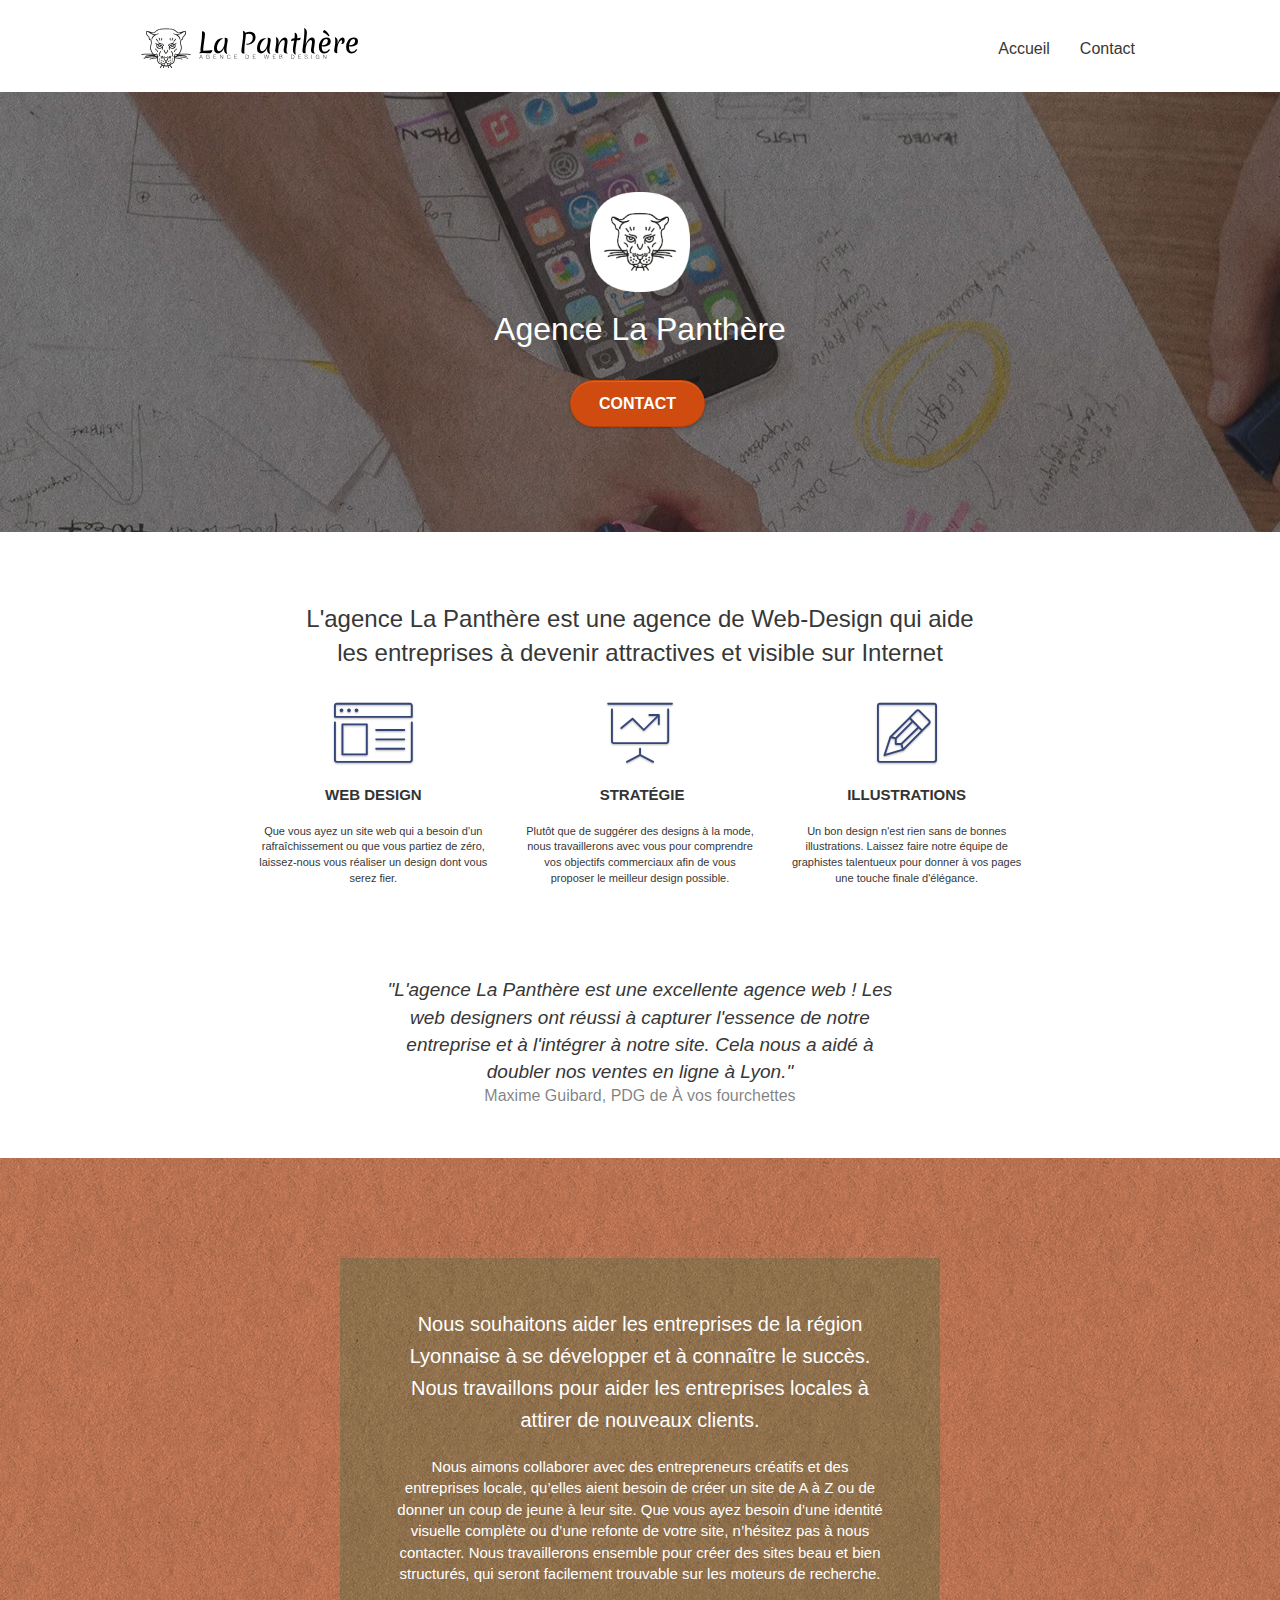
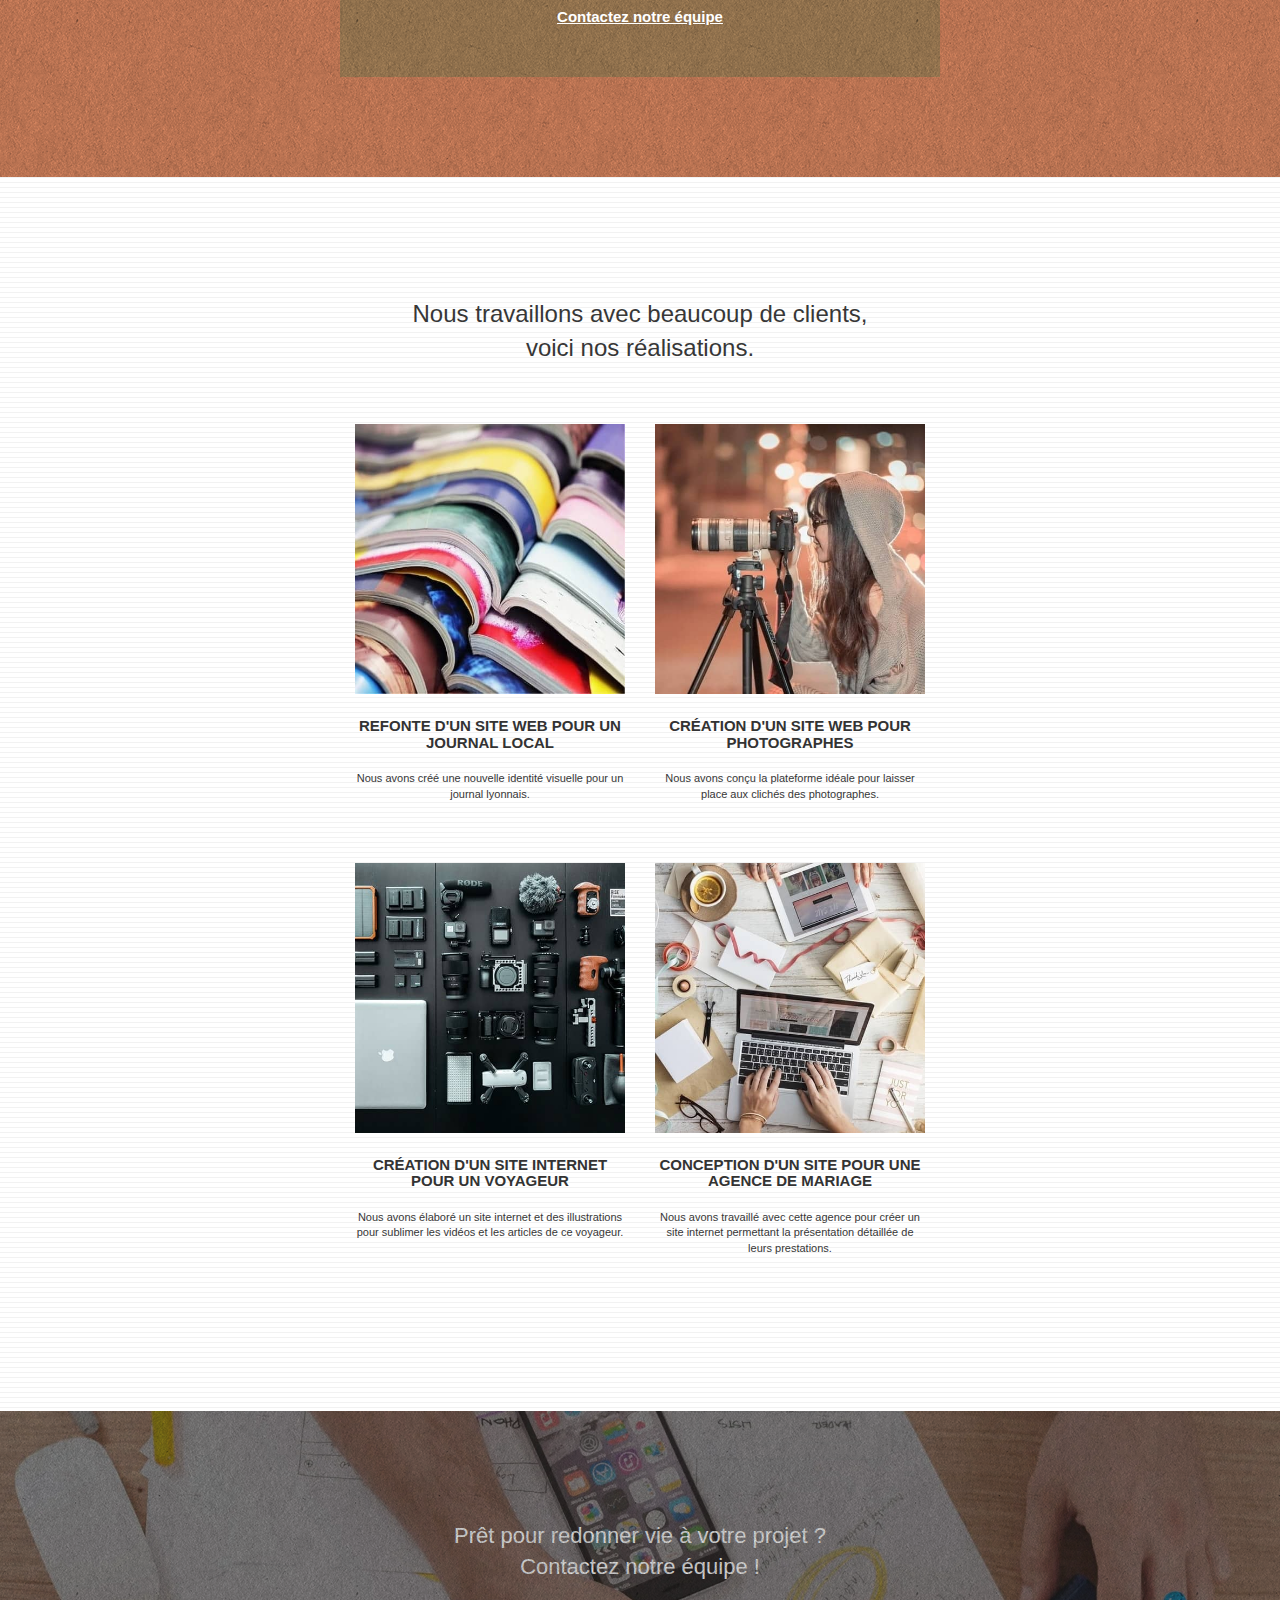
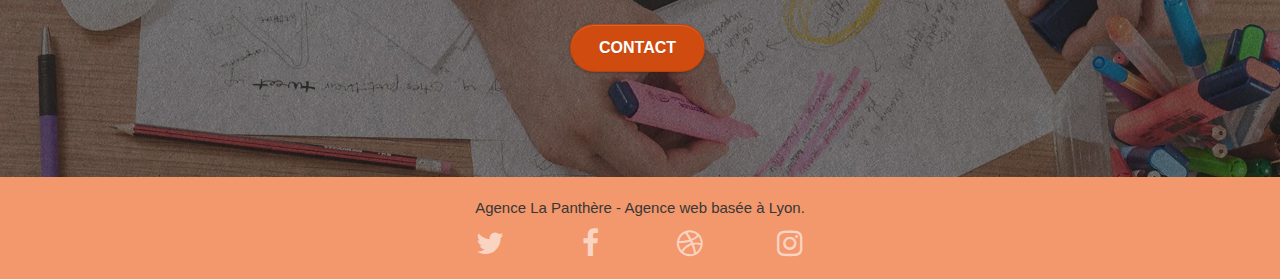
==== commit 2a082c27: "Adaptation Taille Et Poid des Images" ====
--- a/index.html
+++ b/index.html
@@ -68,7 +68,7 @@
 			<div class="container bloc-lg">
 				<div class="row tight-width-whitespace">
 					<div class="col-sm-12">
-						<img src="img/logo.png" class="center-block image-resize-mode" width="100"
+						<img src="img/logo.webp" class="center-block image-resize-mode" width="100"
 							alt="Logo agence Web La Panthere Lyon">
 						<h1 class="text-center hero-bloc-text tc-white ">
 							Agence La Panthère
@@ -209,7 +209,7 @@
 				</div>
 				<div class="row tight-width-whitespace portfolio-row">
 					<div class="col-sm-6">
-						<a href="#" data-lightbox="img/3.bmp" data-gallery-id="gallery-1"
+						<a href="#" data-lightbox="img/3.jpg" data-gallery-id="gallery-1"
 							data-caption="Création d'un site internet pour un voyageur" data-frame="snapshot-lb"><img
 								src="img/3.jpg" class="img-responsive portfolio-thumb"
 								alt="Image d'un ensemble de materiel photo et informatique"></a>
@@ -222,7 +222,7 @@
 						</p>
 					</div>
 					<div class="col-sm-6">
-						<a href="#" data-lightbox="img/4.bmp" data-gallery-id="gallery-1"
+						<a href="#" data-lightbox="img/4.jpg" data-gallery-id="gallery-1"
 							data-caption="Conception d'un site pour une agence de mariage" data-frame="snapshot-lb"><img
 								src="img/4.jpg" class="img-responsive portfolio-thumb"
 								alt="Image d'une table ou deux personnes utilisent une tablette et un oridnateur"></a>
--- a/style.css
+++ b/style.css
@@ -58,6 +58,10 @@
 
 .col-sm-12 h2 {
     font-size: 24px;
+}
+
+.col-sm-12 p {
+    font-size: 15px;
 }
 
 .col-sm-12 h3 {
@@ -811,7 +815,7 @@
 }
 
 .tc-contrast {
-    color: #373737 !important
+    color: #373737 !important;
 }
 
 .btn-atomic-tangerine {
@@ -854,11 +858,11 @@
 }
 
 .bg-banniere {
-    background-image: url("img/agence-la-panthere.jpg");
+    background-image: url("img/agence-la-panthere.webp");
 }
 
 .bg-presentation {
-    background-image: url("img/image-de-presentation.bmp");
+    background-image: url("img/image-de-presentation.webp");
 }
 
 @media (max-width: 1024px) {
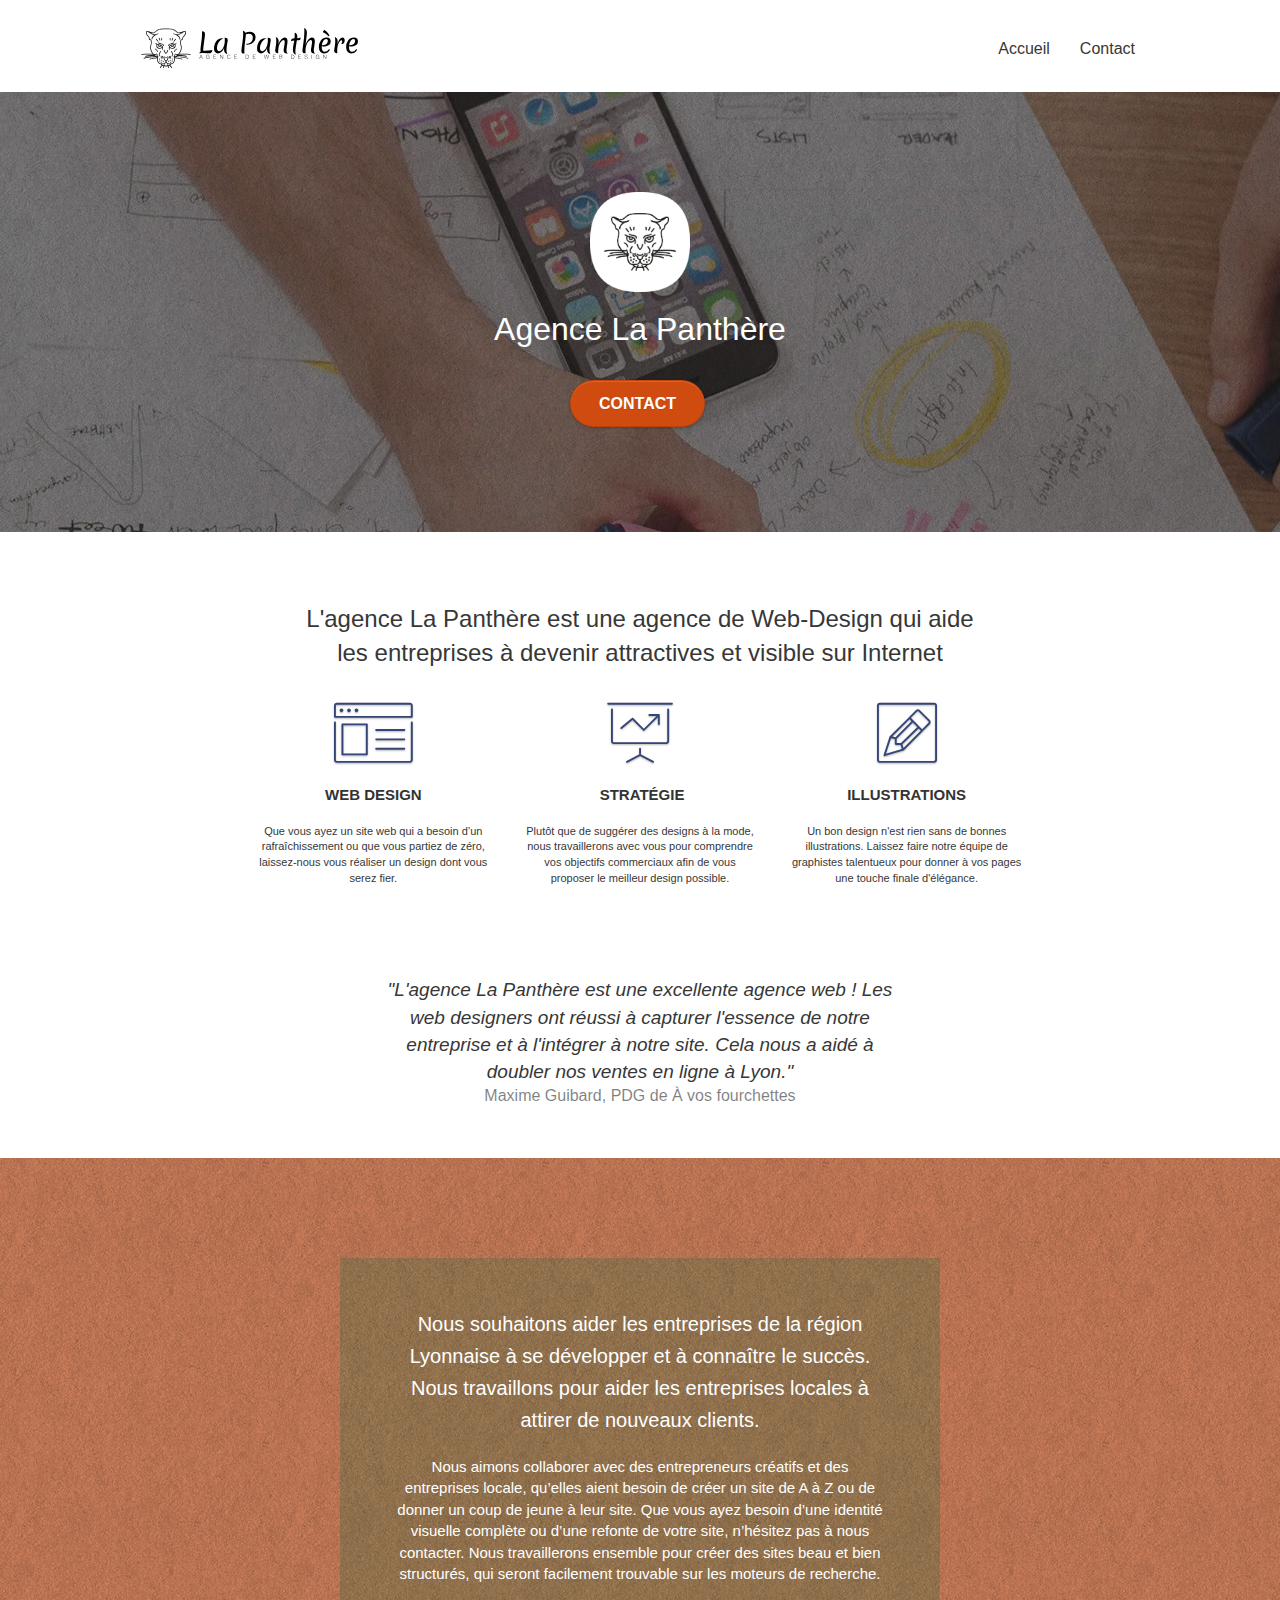
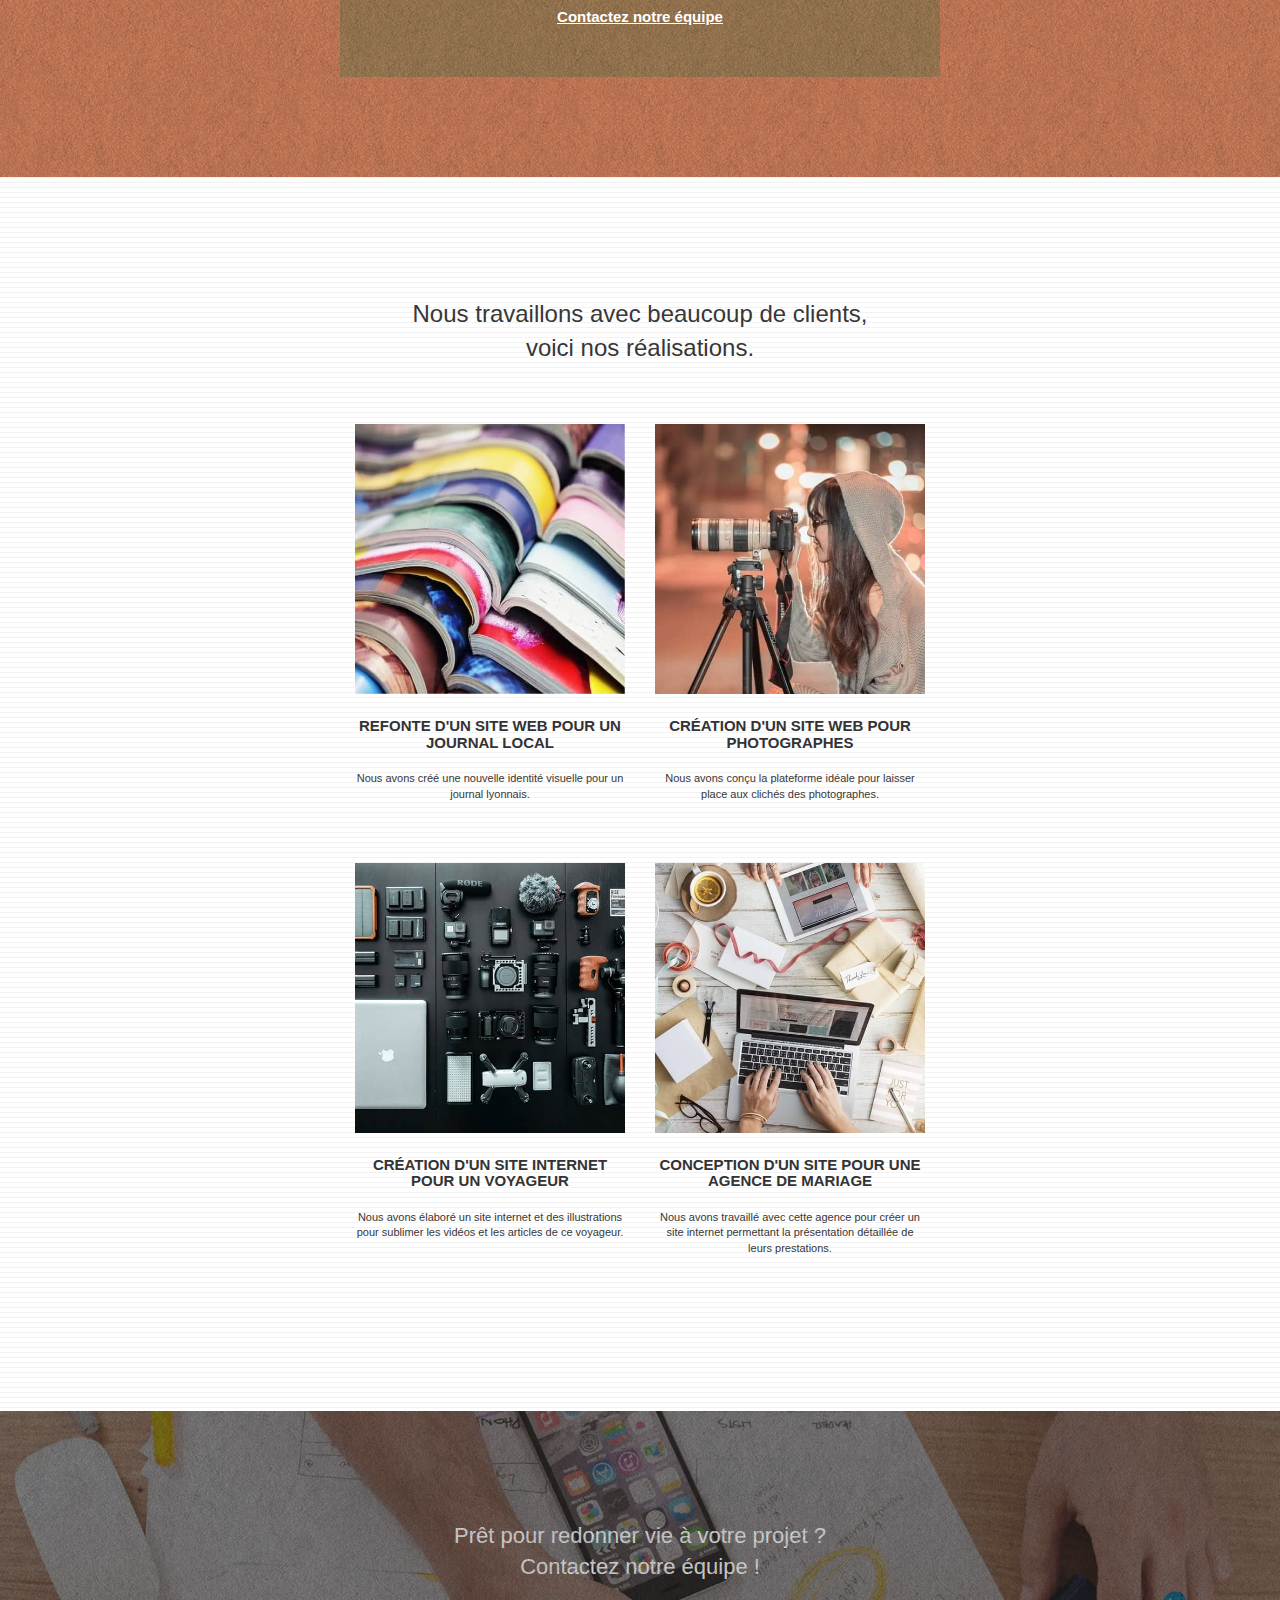
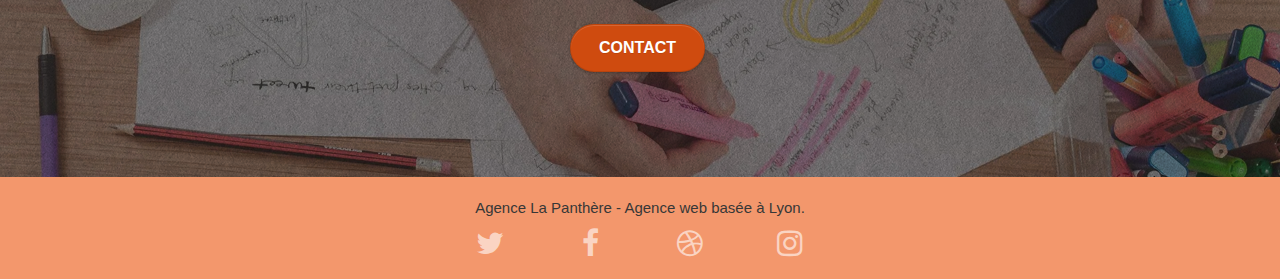
==== commit f6344728: "Ajout Structure Semantique Plus Adequate" ====
--- a/index.html
+++ b/index.html
@@ -33,270 +33,287 @@
 	<!-- Principal conteneur -->
 	<div class="page-container">
 
-		<!-- bloc-0 -->
-		<div class="bloc bgc-white l-bloc " id="bloc-0">
-			<div class="container bloc-sm">
-
-				<nav class="navbar row">
-					<div class="navbar-header">
-						<a class="navbar-brand" href="index.html"><img src="img/agence-la-panthere-monochrome.svg"
-								alt="Logo et nom agence Web La Panthere Lyon" height="40"></a>
-						<button id="nav-toggle" type="button" class="ui-navbar-toggle navbar-toggle"
-							data-toggle="collapse" data-target=".navbar-1">
-							<span class="sr-only">Toggle navigation</span><span class="icon-bar"></span><span
-								class="icon-bar"></span><span class="icon-bar"></span>
-						</button>
-					</div>
-					<div class="collapse navbar-collapse navbar-1 special-dropdown-nav">
-						<ul class="site-navigation nav navbar-nav">
-							<li>
-								<a href="index.html">Accueil</a>
-							</li>
-							<li>
-								<a href="contact.html">Contact</a>
-							</li>
-						</ul>
-					</div>
-				</nav>
-			</div>
-		</div>
+		<header>
+
+			<!-- bloc-0 -->
+			<div class="bloc bgc-white l-bloc " id="bloc-0">
+				<div class="container bloc-sm">
+
+					<nav class="navbar row">
+						<div class="navbar-header">
+							<a class="navbar-brand" href="index.html"><img src="img/agence-la-panthere-monochrome.svg"
+									alt="Logo et nom agence Web La Panthere Lyon" height="40"></a>
+							<button id="nav-toggle" type="button" class="ui-navbar-toggle navbar-toggle"
+								data-toggle="collapse" data-target=".navbar-1">
+								<span class="sr-only">Toggle navigation</span><span class="icon-bar"></span><span
+									class="icon-bar"></span><span class="icon-bar"></span>
+							</button>
+						</div>
+						<div class="collapse navbar-collapse navbar-1 special-dropdown-nav">
+							<ul class="site-navigation nav navbar-nav">
+								<li>
+									<a href="index.html">Accueil</a>
+								</li>
+								<li>
+									<a href="contact.html">Contact</a>
+								</li>
+							</ul>
+						</div>
+					</nav>
+				</div>
+			</div>
+
+		</header>
 		<!-- bloc-0 END -->
 
-		<!-- bloc-1-presentation -->
-		<div class="bloc bgc-dark-slate-blue bg-banniere d-bloc bg-t-edge bloc-bg-texture texture-paper b-parallax"
-			id="bloc-1-hero">
-			<div class="container bloc-lg">
-				<div class="row tight-width-whitespace">
-					<div class="col-sm-12">
-						<img src="img/logo.webp" class="center-block image-resize-mode" width="100"
-							alt="Logo agence Web La Panthere Lyon">
-						<h1 class="text-center hero-bloc-text tc-white ">
-							Agence La Panthère
-						</h1>
-						<div class="text-center">
-							<a href="contact.html" class="btn btn-lg btn-clean btn-rd cta-hero btn-atomic-tangerine"
-								id="cta-hero">Contact</a>
-						</div>
-					</div>
-				</div>
-			</div>
-		</div>
-		<!-- bloc-1-presentation END -->
-
-		<!-- bloc-2-services -->
-		<div class="bloc bgc-white l-bloc" id="bloc-2-services">
-			<div class="container bloc-md">
-				<div class="row">
-					<div class="col-sm-12 text-center">
-						<h2>L'agence La Panthère est une agence de Web-Design qui aide<br> les entreprises à devenir
-							attractives et visible sur Internet</h2>
-					</div>
-				</div>
-				<div class="row voffset-lg med-width-whitespace">
-					<div class="col-sm-4">
-						<div class="text-center">
-							<span class="et-icon-browser sm-shadow icon-dark-slate-blue icons icon-lg"></span>
-						</div>
-						<h3 class="mg-md text-center">
-							Web design
-						</h3>
-						<p class="text-center ">
-							Que vous ayez un site web qui a besoin d&rsquo;un rafraîchissement ou que vous partiez de
-							zéro, laissez-nous vous réaliser un design dont vous serez fier.
-						</p>
-					</div>
-					<div class="col-sm-4">
-						<div class="text-center">
-							<span class="et-icon-presentation sm-shadow icon-dark-slate-blue icons icon-lg"></span>
-						</div>
-						<h3 class="mg-md text-center">
-							&nbsp;Stratégie
-						</h3>
-						<p class="text-center ">
-							Plutôt que de suggérer des designs à la mode, nous travaillerons avec vous pour comprendre
-							vos objectifs commerciaux afin de vous proposer le meilleur design possible.<br>
-						</p>
-					</div>
-					<div class="col-sm-4">
-						<div class="text-center">
-							<span class="et-icon-edit sm-shadow icon-dark-slate-blue icons icon-lg"></span>
-						</div>
-						<h3 class="mg-md text-center">
-							Illustrations
-						</h3>
-						<p class="text-center ">
-							Un bon design n'est rien sans de bonnes illustrations. Laissez faire notre équipe de
-							graphistes talentueux pour donner à vos pages une touche finale d'élégance.
-						</p>
-					</div>
-				</div>
-				<div class="row voffset-lg voffset">
-					<div class="col-xs-12 col-md-8 col-md-offset-2 text-center">
-						<p> "L'agence La Panthère est une excellente agence web ! Les web designers ont réussi à
-							capturer
-							l'essence de notre
-							entreprise et à l'intégrer à notre site. Cela nous a aidé à doubler nos ventes en ligne à
-							Lyon."<br>
-						</p>
-
-						<span>Maxime Guibard, PDG de À vos fourchettes</span>
-
-					</div>
-				</div>
-			</div>
-		</div>
-		<!-- bloc-2-services END -->
-
-		<!-- bloc-3-what-i-do -->
-		<div class="bloc tc-white bgc-atomic-tangerine bg-presentation d-bloc bloc-bg-texture texture-paper b-parallax"
-			id="bloc-3-what-i-do">
-			<div class="container bloc-lg">
-				<div class="row tight-width-whitespace black-background">
-					<div class="col-sm-12">
-						<h3 class="mg-md text-center tc-white">
-							Nous souhaitons aider les entreprises de la région Lyonnaise à se développer et à connaître
-							le succès. Nous travaillons pour aider les entreprises locales à attirer de nouveaux
-							clients.
-							<br>
-						</h3>
-						<p class="text-center white">
-							Nous aimons collaborer avec des entrepreneurs créatifs et des entreprises locale, qu’elles
-							aient besoin de créer un site de A à Z ou de donner un coup de jeune à leur site. Que vous
-							ayez besoin d’une identité visuelle complète ou d’une refonte de votre site, n’hésitez pas à
-							nous contacter. Nous travaillerons ensemble pour créer des sites beau et bien structurés,
-							qui seront facilement trouvable sur les moteurs de recherche. <br><br><a
-								class="ltc-white bold-link" href="page2.html">Contactez notre équipe</a><br>
-						</p>
-					</div>
-				</div>
-			</div>
-		</div>
-		<!-- bloc-3-what-i-do END -->
-
-		<!-- bloc-4-portfolio -->
-		<div class="bloc bgc-white bg-lines-h2-bg bg-repeat l-bloc" id="bloc-4-portfolio">
-			<div class="container bloc-lg">
-				<div class="row">
-					<div class="col-sm-12 text-center">
-						<h2>Nous travaillons avec beaucoup de clients,<br> voici nos réalisations.</h2>
-					</div>
-				</div>
-				<div class="row tight-width-whitespace portfolio-row">
-					<div class="col-sm-6">
-						<a href="#" data-lightbox="img/1.jpg" data-gallery-id="gallery-1"
-							data-caption="Refonte d'un site web pour un journal local" data-frame="snapshot-lb"><img
-								src="img/1.jpg" alt="Image de magazines empilés les uns sur les autres"
-								class="img-responsive portfolio-thumb"></a>
-						<h3 class="mg-md text-center">
-							Refonte d'un site web pour un journal local
-						</h3>
-						<p class="text-center">
-							Nous avons créé une nouvelle identité visuelle pour un journal lyonnais.
-						</p>
-					</div>
-					<div class="col-sm-6">
-						<a href="#" data-lightbox="img/2.jpg" data-gallery-id="gallery-1"
-							data-caption="Création d'un site web pour photographes" data-frame="snapshot-lb"><img
-								src="img/2.jpg" class="img-responsive portfolio-thumb"
-								alt="Image d'une femme prenant une photo avec un appareil photo sur trepier"></a>
-						<h3 class="mg-md text-center">
-							Création d'un site web pour photographes
-						</h3>
-						<p class="text-center">
-							Nous avons conçu la plateforme idéale pour laisser place aux clichés des photographes.
-						</p>
-					</div>
-				</div>
-				<div class="row tight-width-whitespace portfolio-row">
-					<div class="col-sm-6">
-						<a href="#" data-lightbox="img/3.jpg" data-gallery-id="gallery-1"
-							data-caption="Création d'un site internet pour un voyageur" data-frame="snapshot-lb"><img
-								src="img/3.jpg" class="img-responsive portfolio-thumb"
-								alt="Image d'un ensemble de materiel photo et informatique"></a>
-						<h3 class="mg-md text-center">
-							Création d'un site internet pour un voyageur
-						</h3>
-						<p class="text-center">
-							Nous avons élaboré un site internet et des illustrations pour sublimer les vidéos et les
-							articles de ce voyageur.
-						</p>
-					</div>
-					<div class="col-sm-6">
-						<a href="#" data-lightbox="img/4.jpg" data-gallery-id="gallery-1"
-							data-caption="Conception d'un site pour une agence de mariage" data-frame="snapshot-lb"><img
-								src="img/4.jpg" class="img-responsive portfolio-thumb"
-								alt="Image d'une table ou deux personnes utilisent une tablette et un oridnateur"></a>
-						<h3 class="mg-md text-center">
-							Conception d'un site pour une agence de mariage
-						</h3>
-						<p class="text-center">
-							Nous avons travaillé avec cette agence pour créer un site internet permettant la
-							présentation détaillée de leurs prestations.
-						</p>
-					</div>
-				</div>
-			</div>
-		</div>
-		<!-- bloc-4-portfolio END -->
-
-		<!-- bloc-5-cta -->
-		<div class="bloc bgc-dark-slate-blue bg-banniere d-bloc bloc-bg-texture texture-paper" id="bloc-5-cta">
-			<div class="container bloc-lg">
-				<div class="row">
-					<h2 class="mg-md text-center tc-white">
-						Prêt pour redonner vie à votre projet ?<br>Contactez notre équipe !
-					</h2>
-					<div class="col-sm-12 text-center">
-						<a href="contact.html"
-							class="btn btn-atomic-tangerine btn-clean btn-rd btn-lg cta-hero">Contact</a>
-					</div>
-				</div>
-			</div>
-		</div>
-		<!-- bloc-5-cta END -->
-
-		<!-- Footer - bloc-8 -->
-		<div class="bloc bgc-atomic-tangerine d-bloc" id="bloc-8">
-			<div class="container bloc-sm">
-				<div class="row">
-					<div class="col-sm-12">
-						<p class="text-center tc-contrast">
-							Agence La Panthère - Agence web basée à Lyon.<br>
-						</p>
-						<div class="row row-no-gutters social">
-							<div class="col-sm-3">
-								<div class="text-center">
-									<a class="social" href="https://www.twitter.com" title="Twitter"><span
-											class="fa fa-twitter icon-md"></span></a>
+		<main>
+			<!-- bloc-1-presentation -->
+			<div class="bloc bgc-dark-slate-blue bg-banniere d-bloc bg-t-edge bloc-bg-texture texture-paper b-parallax"
+				id="bloc-1-hero">
+				<div class="container bloc-lg">
+					<div class="row tight-width-whitespace">
+						<article class="col-sm-12">
+							<img src="img/logo.webp" class="center-block image-resize-mode" width="100"
+								alt="Logo agence Web La Panthere Lyon">
+							<h1 class="text-center hero-bloc-text tc-white ">
+								Agence La Panthère
+							</h1>
+							<div class="text-center">
+								<a href="contact.html" class="btn btn-lg btn-clean btn-rd cta-hero btn-atomic-tangerine"
+									id="cta-hero">Contact</a>
+							</div>
+						</article>
+					</div>
+				</div>
+			</div>
+			<!-- bloc-1-presentation END -->
+
+			<!-- bloc-2-services -->
+			<div class="bloc bgc-white l-bloc" id="bloc-2-services">
+				<div class="container bloc-md">
+					<div class="row">
+						<section class="col-sm-12 text-center">
+							<h2>L'agence La Panthère est une agence de Web-Design qui aide<br> les entreprises à devenir
+								attractives et visible sur Internet</h2>
+						</section>
+					</div>
+					<div class="row voffset-lg med-width-whitespace">
+						<article class="col-sm-4">
+							<div class="text-center">
+								<span class="et-icon-browser sm-shadow icon-dark-slate-blue icons icon-lg"></span>
+							</div>
+							<h3 class="mg-md text-center">
+								Web design
+							</h3>
+							<p class="text-center ">
+								Que vous ayez un site web qui a besoin d&rsquo;un rafraîchissement ou que vous partiez
+								de
+								zéro, laissez-nous vous réaliser un design dont vous serez fier.
+							</p>
+						</article>
+						<article class="col-sm-4">
+							<div class="text-center">
+								<span class="et-icon-presentation sm-shadow icon-dark-slate-blue icons icon-lg"></span>
+							</div>
+							<h3 class="mg-md text-center">
+								&nbsp;Stratégie
+							</h3>
+							<p class="text-center ">
+								Plutôt que de suggérer des designs à la mode, nous travaillerons avec vous pour
+								comprendre
+								vos objectifs commerciaux afin de vous proposer le meilleur design possible.<br>
+							</p>
+						</article>
+						<article class="col-sm-4">
+							<div class="text-center">
+								<span class="et-icon-edit sm-shadow icon-dark-slate-blue icons icon-lg"></span>
+							</div>
+							<h3 class="mg-md text-center">
+								Illustrations
+							</h3>
+							<p class="text-center ">
+								Un bon design n'est rien sans de bonnes illustrations. Laissez faire notre équipe de
+								graphistes talentueux pour donner à vos pages une touche finale d'élégance.
+							</p>
+						</article>
+					</div>
+					<div class="row voffset-lg voffset">
+						<div class="col-xs-12 col-md-8 col-md-offset-2 text-center">
+							<p> "L'agence La Panthère est une excellente agence web ! Les web designers ont réussi à
+								capturer
+								l'essence de notre
+								entreprise et à l'intégrer à notre site. Cela nous a aidé à doubler nos ventes en ligne
+								à
+								Lyon."<br>
+							</p>
+
+							<span>Maxime Guibard, PDG de À vos fourchettes</span>
+
+						</div>
+					</div>
+				</div>
+			</div>
+			<!-- bloc-2-services END -->
+
+			<!-- bloc-3-what-i-do -->
+			<div class="bloc tc-white bgc-atomic-tangerine bg-presentation d-bloc bloc-bg-texture texture-paper b-parallax"
+				id="bloc-3-what-i-do">
+				<div class="container bloc-lg">
+					<div class="row tight-width-whitespace black-background">
+						<section class="col-sm-12">
+							<h3 class="mg-md text-center tc-white">
+								Nous souhaitons aider les entreprises de la région Lyonnaise à se développer et à
+								connaître
+								le succès. Nous travaillons pour aider les entreprises locales à attirer de nouveaux
+								clients.
+								<br>
+							</h3>
+							<p class="text-center white">
+								Nous aimons collaborer avec des entrepreneurs créatifs et des entreprises locale,
+								qu’elles
+								aient besoin de créer un site de A à Z ou de donner un coup de jeune à leur site. Que
+								vous
+								ayez besoin d’une identité visuelle complète ou d’une refonte de votre site, n’hésitez
+								pas à
+								nous contacter. Nous travaillerons ensemble pour créer des sites beau et bien
+								structurés,
+								qui seront facilement trouvable sur les moteurs de recherche. <br><br><a
+									class="ltc-white bold-link" href="page2.html">Contactez notre équipe</a><br>
+							</p>
+						</section>
+					</div>
+				</div>
+			</div>
+			<!-- bloc-3-what-i-do END -->
+
+			<!-- bloc-4-portfolio -->
+			<div class="bloc bgc-white bg-lines-h2-bg bg-repeat l-bloc" id="bloc-4-portfolio">
+				<div class="container bloc-lg">
+					<div class="row">
+						<section class="col-sm-12 text-center">
+							<h2>Nous travaillons avec beaucoup de clients,<br> voici nos réalisations.</h2>
+						</section>
+					</div>
+					<div class="row tight-width-whitespace portfolio-row">
+						<article class="col-sm-6">
+							<a href="#" data-lightbox="img/1.jpg" data-gallery-id="gallery-1"
+								data-caption="Refonte d'un site web pour un journal local" data-frame="snapshot-lb"><img
+									src="img/1.jpg" alt="Image de magazines empilés les uns sur les autres"
+									class="img-responsive portfolio-thumb"></a>
+							<h3 class="mg-md text-center">
+								Refonte d'un site web pour un journal local
+							</h3>
+							<p class="text-center">
+								Nous avons créé une nouvelle identité visuelle pour un journal lyonnais.
+							</p>
+						</article>
+						<article class="col-sm-6">
+							<a href="#" data-lightbox="img/2.jpg" data-gallery-id="gallery-1"
+								data-caption="Création d'un site web pour photographes" data-frame="snapshot-lb"><img
+									src="img/2.jpg" class="img-responsive portfolio-thumb"
+									alt="Image d'une femme prenant une photo avec un appareil photo sur trepier"></a>
+							<h3 class="mg-md text-center">
+								Création d'un site web pour photographes
+							</h3>
+							<p class="text-center">
+								Nous avons conçu la plateforme idéale pour laisser place aux clichés des photographes.
+							</p>
+						</article>
+					</div>
+					<div class="row tight-width-whitespace portfolio-row">
+						<article class="col-sm-6">
+							<a href="#" data-lightbox="img/3.jpg" data-gallery-id="gallery-1"
+								data-caption="Création d'un site internet pour un voyageur"
+								data-frame="snapshot-lb"><img src="img/3.jpg" class="img-responsive portfolio-thumb"
+									alt="Image d'un ensemble de materiel photo et informatique"></a>
+							<h3 class="mg-md text-center">
+								Création d'un site internet pour un voyageur
+							</h3>
+							<p class="text-center">
+								Nous avons élaboré un site internet et des illustrations pour sublimer les vidéos et les
+								articles de ce voyageur.
+							</p>
+						</article>
+						<article class="col-sm-6">
+							<a href="#" data-lightbox="img/4.jpg" data-gallery-id="gallery-1"
+								data-caption="Conception d'un site pour une agence de mariage"
+								data-frame="snapshot-lb"><img src="img/4.jpg" class="img-responsive portfolio-thumb"
+									alt="Image d'une table ou deux personnes utilisent une tablette et un oridnateur"></a>
+							<h3 class="mg-md text-center">
+								Conception d'un site pour une agence de mariage
+							</h3>
+							<p class="text-center">
+								Nous avons travaillé avec cette agence pour créer un site internet permettant la
+								présentation détaillée de leurs prestations.
+							</p>
+						</article>
+					</div>
+				</div>
+			</div>
+			<!-- bloc-4-portfolio END -->
+
+			<!-- bloc-5-cta -->
+			<div class="bloc bgc-dark-slate-blue bg-banniere d-bloc bloc-bg-texture texture-paper" id="bloc-5-cta">
+				<div class="container bloc-lg">
+					<section class="row">
+						<h2 class="mg-md text-center tc-white">
+							Prêt pour redonner vie à votre projet ?<br>Contactez notre équipe !
+						</h2>
+						<div class="col-sm-12 text-center">
+							<a href="contact.html"
+								class="btn btn-atomic-tangerine btn-clean btn-rd btn-lg cta-hero">Contact</a>
+						</div>
+					</section>
+				</div>
+			</div>
+			<!-- bloc-5-cta END -->
+		</main>
+
+		<footer>
+			<!-- Footer - bloc-8 -->
+			<div class="bloc bgc-atomic-tangerine d-bloc" id="bloc-8">
+				<div class="container bloc-sm">
+					<div class="row">
+						<div class="col-sm-12">
+							<p class="text-center tc-contrast">
+								Agence La Panthère - Agence web basée à Lyon.<br>
+							</p>
+							<div class="row row-no-gutters social">
+								<div class="col-sm-3">
+									<div class="text-center">
+										<a class="social" href="https://www.twitter.com" title="Twitter"><span
+												class="fa fa-twitter icon-md"></span></a>
+									</div>
 								</div>
-							</div>
-							<div class="col-sm-3">
-								<div class="text-center">
-									<a class="social" href="https://www.facebook.com" title="Facebook"><span
-											class="fa fa-facebook icon-md"></span></a>
+								<div class="col-sm-3">
+									<div class="text-center">
+										<a class="social" href="https://www.facebook.com" title="Facebook"><span
+												class="fa fa-facebook icon-md"></span></a>
+									</div>
 								</div>
-							</div>
-							<div class="col-sm-3">
-								<div class="text-center">
-									<a class="social" href="https://dribbble.com" title="Dribble"><span
-											class="fa fa-dribbble icon-md"></span></a>
+								<div class="col-sm-3">
+									<div class="text-center">
+										<a class="social" href="https://dribbble.com" title="Dribble"><span
+												class="fa fa-dribbble icon-md"></span></a>
+									</div>
 								</div>
-							</div>
-							<div class="col-sm-3">
-								<div class="text-center">
-									<a class="social" href="https://www.instagram.com" title="Instagram"><span
-											class="fa fa-instagram icon-md"></span></a>
+								<div class="col-sm-3">
+									<div class="text-center">
+										<a class="social" href="https://www.instagram.com" title="Instagram"><span
+												class="fa fa-instagram icon-md"></span></a>
+									</div>
 								</div>
 							</div>
 						</div>
 					</div>
 				</div>
-			</div>
-			<!-- Footer - bloc-8 END -->
-
-		</div>
-		<!-- Principal conteneur END -->
+				<!-- Footer - bloc-8 END -->
+			</div>
+		</footer>
+
 	</div>
+	<!-- Principal conteneur END -->
+
 
 </body>
 
